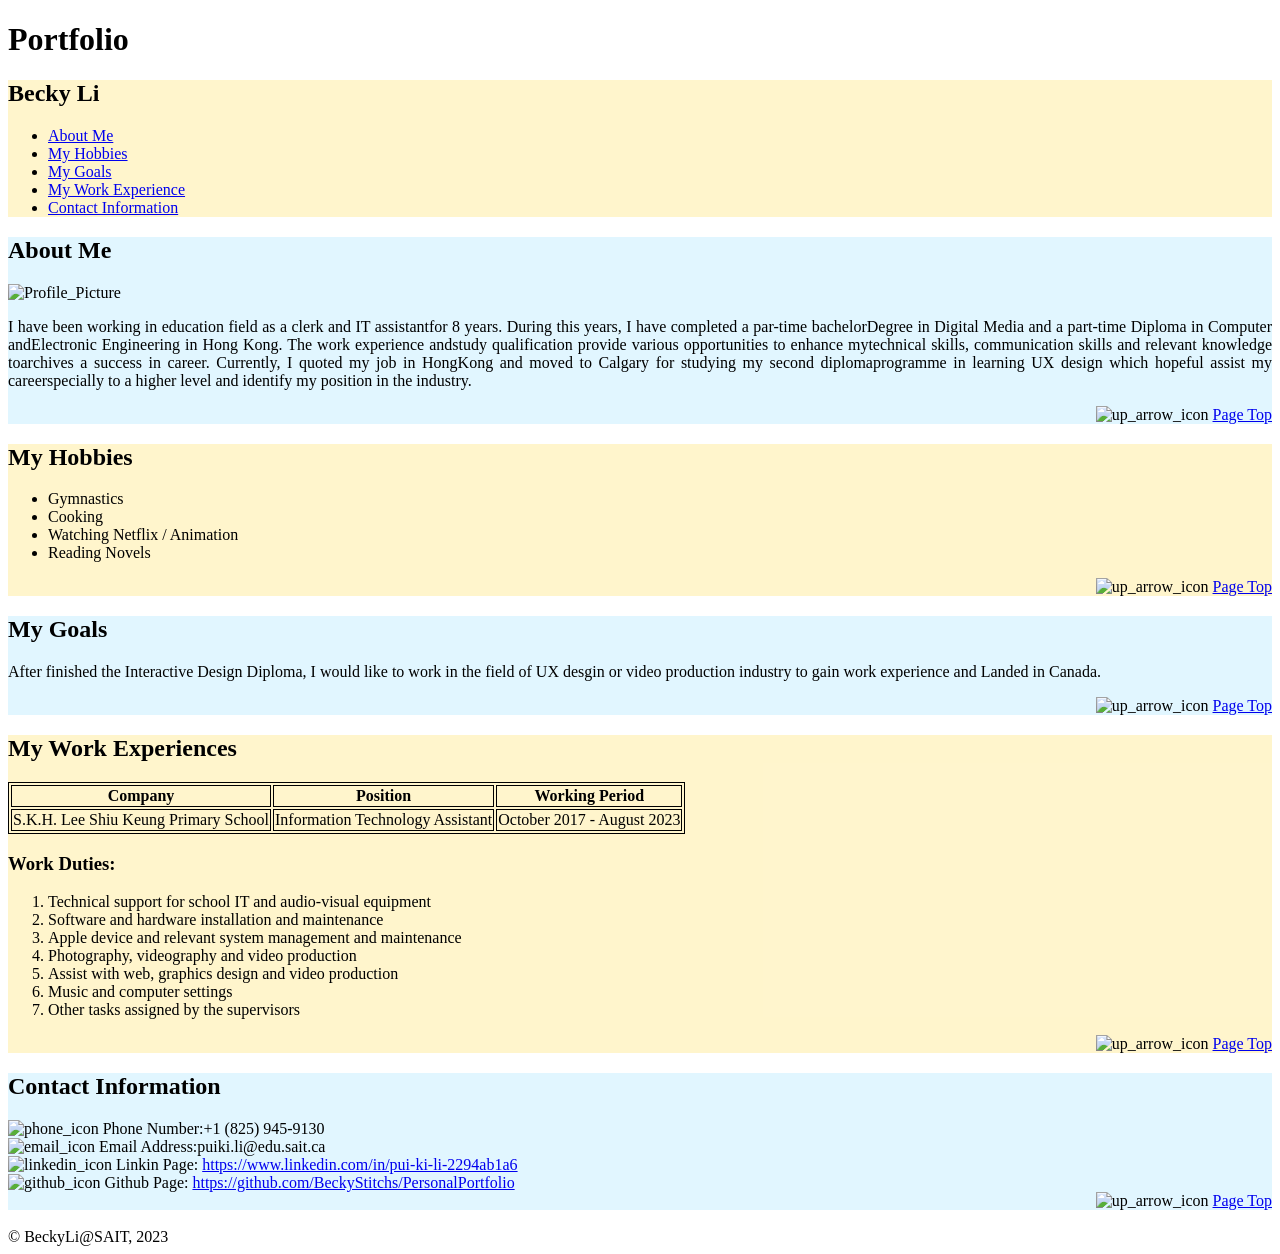
==== index.html @ d0b4a7b8 "Do: " Lab2: Using HTML with Version Control"" ====
<!DOCTYPE html>
<html lang="en">
<head>
    <meta charset="UTF-8">
    <meta name="viewport" content="width=device-width, initial-scale=1.0">
    <title>Becky.L Portfolio</title>
</head>

<style>
    table, th, td {
      border:1px solid black;
    }
    </style>

<style>
    aside, article{
      float:left;
      border:0px solid #ffffff;
      height:200px;
      padding:10px;
    }
  </style>

<body>
    <header id="page_top">
        <h1>Portfolio</h1>
        <section style="background-color:rgba(255, 220, 79, 0.287);">
        <h2>Becky Li</h2>
            <nav>
                <ul>
                    <li><a href="#aboutme">About Me</a></li>
                    <li><a href="#myhobbies">My Hobbies</a></li>
                    <li><a href="#mygoals">My Goals</a></li>
                    <li><a href="#myworkexperiences">My Work Experience</a></li>
                    <li><a href="#contactinformation">Contact Information</a></li>
                </ul>
            </nav>
        </section>
    </header>
    <main>
        <section style="background-color:rgba(79, 202, 255, 0.169);">
            <a id="aboutme"></a>
            <h2>About Me</h2>
                <div align="left">
                    <img src="Images/profile_picture.png" width="100" 
                    height="100" alt="Profile_Picture"/>
                </div>
            <aritcle>
                <p style="text-align:justify;">I have been working in education field as a clerk and IT assistantfor 8 years. During this years, I have completed a par-time bachelorDegree in Digital Media and a part-time Diploma in Computer andElectronic Engineering in Hong Kong. The work experience andstudy qualification provide various opportunities to enhance mytechnical skills, communication skills and relevant knowledge toarchives a success in career. Currently, I quoted my job in HongKong and moved to Calgary for studying my second diplomaprogramme in learning UX design which hopeful assist my careerspecially to a higher level and identify my position in the industry.</p>
            </aritcle>
            <div align="right">
                <img src="Images/uparrow_icon.jpeg" width="15" 
                height="25" alt="up_arrow_icon"/> <a href="#page_top">Page Top</a></li>
            </div>
        </section>

        <section style="background-color:rgba(255, 220, 79, 0.287);">
            <a id="myhobbies"></a>
            <h2>My Hobbies</h2>
                <ul>
                    <li>Gymnastics</li>
                    <li>Cooking</li>
                    <li>Watching Netflix / Animation</li>
                    <li>Reading Novels</li>
                </ul>
            <div align="right">
                <img src="Images/uparrow_icon.jpeg" width="15" 
                height="25" alt="up_arrow_icon"/> <a href="#page_top">Page Top</a></li>
            </div>
        </section>

        <section style="background-color:rgba(79, 202, 255, 0.169);">
            <a id="mygoals"></a>
            <h2>My Goals</h2>
            <p style="text-align:justify;">After finished the Interactive Design Diploma, I would like to work in the field of UX desgin or video production industry to gain work experience and Landed in Canada.</p>
            <div align="right">
                <img src="Images/uparrow_icon.jpeg" width="15" 
                height="25" alt="up_arrow_icon"/> <a href="#page_top">Page Top</a></li>
            </div>
        </section>

        <section style="background-color:rgba(255, 220, 79, 0.287);">
            <a id="myworkexperiences"></a>
            <h2>My Work Experiences</h2>
            <p style="text-align:justify;">
                    <table>
                    <tr>
                        <th>Company</th>
                        <th>Position</th>
                        <th>Working Period</th>
                    </tr>
                    <tr>
                        <td>S.K.H. Lee Shiu Keung Primary School</td>
                        <td>Information Technology Assistant</td>
                        <td>October 2017 - August 2023</td>
                    </tr>
                    </table>
                    <h3>Work Duties:</h3>
                    <ol>
                        <li>Technical support for school IT and audio-visual equipment</li>
                        <li>Software and hardware installation and maintenance</li>
                        <li>Apple device and relevant system management and maintenance</li>
                        <li>Photography, videography and video production</li>
                        <li>Assist with web, graphics design and video production</li>
                        <li>Music and computer settings</li>
                        <li>Other tasks assigned by the supervisors</li>
                    </ol>
            </p>
            <div align="right">
                <img src="Images/uparrow_icon.jpeg" width="15" 
                height="25" alt="up_arrow_icon"/> <a href="#page_top">Page Top</a></li>
            </div>
        </section>

        <section style="background-color:rgba(79, 202, 255, 0.169);">
            <a id="contactinformation"></a>
            <h2>Contact Information</h2>
            <img src="Images/phone_icon.jpeg" width="20" 
                    height="20" alt="phone_icon"/> Phone Number:+1 (825) 945-9130
            <br><img src="Images/email_icon.jpeg" width="20" 
                    height="20" alt="email_icon"/> Email Address:puiki.li@edu.sait.ca
            <br>
            <img src="Images/linkedin_icon.jpeg" width="20" 
                    height="20" alt="linkedin_icon"/> Linkin Page: <a href="https://www.linkedin.com/in/pui-ki-li-2294ab1a6"target="_blank">https://www.linkedin.com/in/pui-ki-li-2294ab1a6</a>
            <br>
                <img src="Images/github_icon.jpeg" width="20" 
                        height="20" alt="github_icon"/> Github Page: <a href="https://github.com/BeckyStitchs/PersonalPortfolio"target="_blank">https://github.com/BeckyStitchs/PersonalPortfolio</a>
            <div align="right">
                <img src="Images/uparrow_icon.jpeg" width="15" 
                height="25" alt="up_arrow_icon"/> <a href="#page_top">Page Top</a></li>
            </div>
        </section>    
    </main>
    <footer>
        <br>&copy; BeckyLi@SAIT, 2023</footer</br>
        </footer>
</body>
</html>
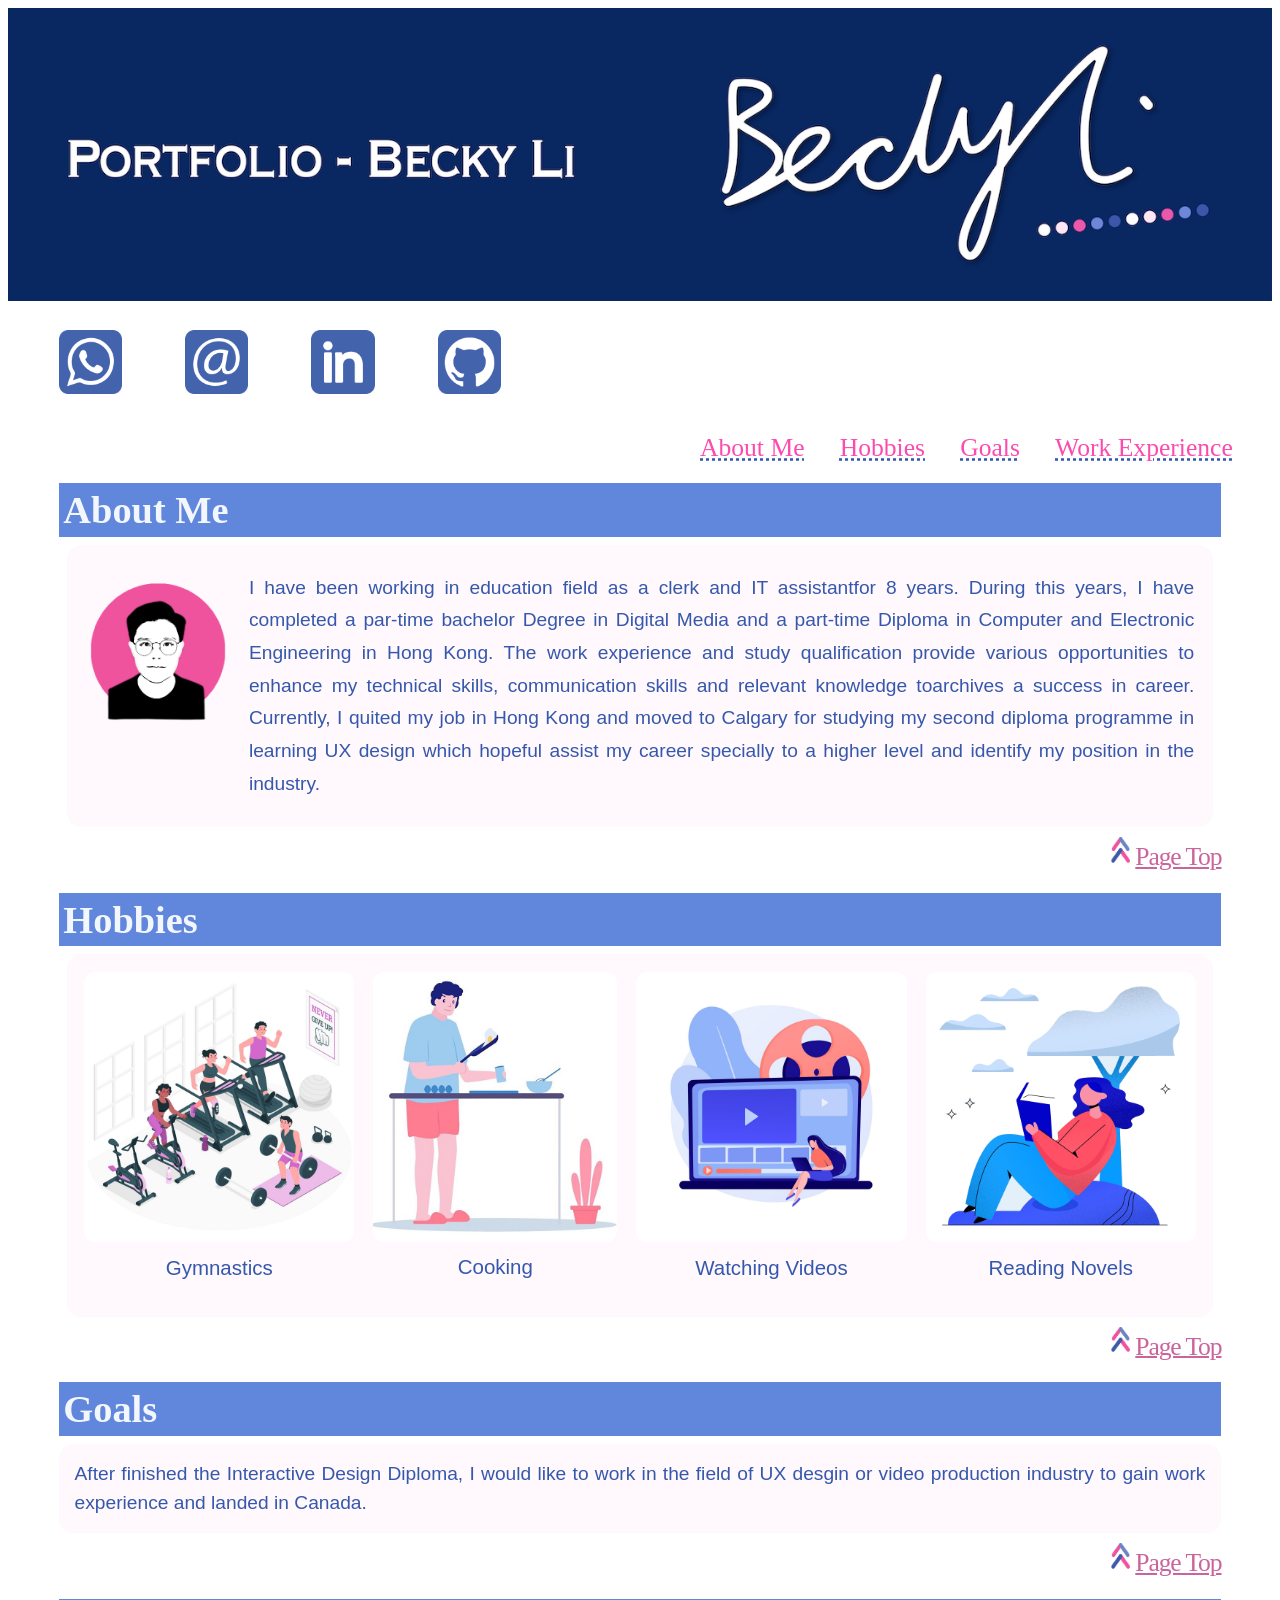
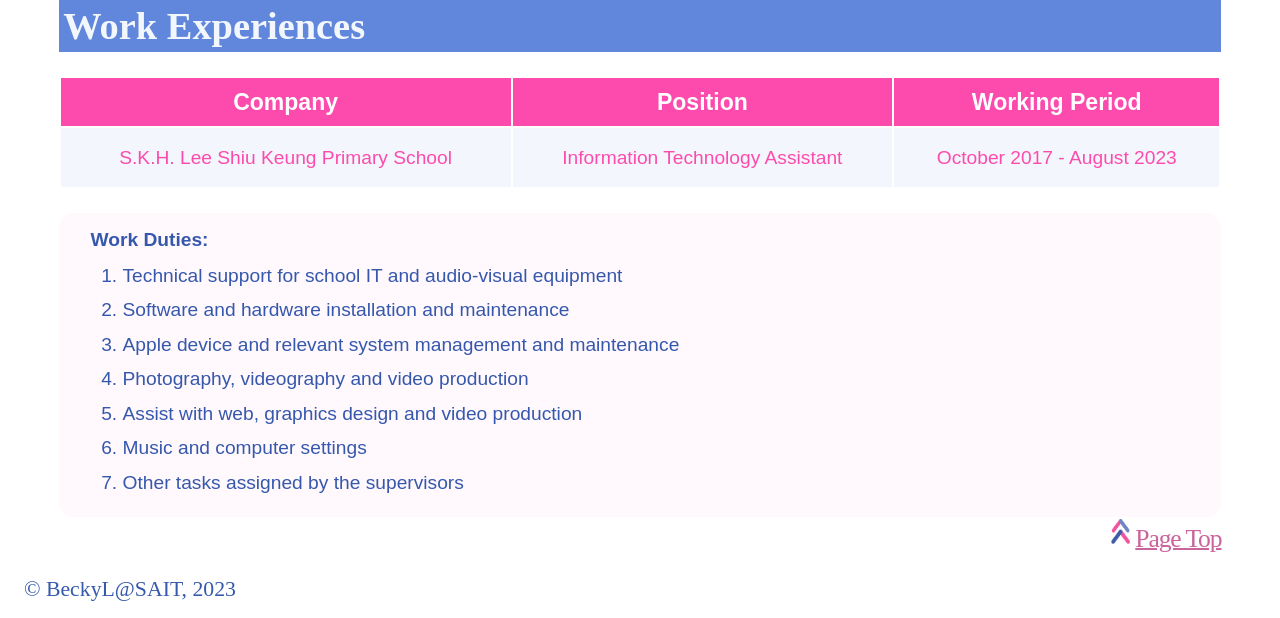
==== commit abb6c6a1: "css built" ====
--- a/index.html
+++ b/index.html
@@ -3,87 +3,92 @@
 <head>
     <meta charset="UTF-8">
     <meta name="viewport" content="width=device-width, initial-scale=1.0">
-    <title>Becky.L Portfolio</title>
+    <link rel="stylesheet" href="styles.css">
+    <title style="font-family: Courier New;">Becky.L Portfolio</title>
 </head>
-
-<style>
-    table, th, td {
-      border:1px solid black;
-    }
-    </style>
-
-<style>
-    aside, article{
-      float:left;
-      border:0px solid #ffffff;
-      height:200px;
-      padding:10px;
-    }
-  </style>
-
-<body>
-    <header id="page_top">
-        <h1>Portfolio</h1>
-        <section style="background-color:rgba(255, 220, 79, 0.287);">
-        <h2>Becky Li</h2>
+<body id="page_top">
+    <picture>    
+        <img src="Images/beckybanner_full.png" alt="portfolio_banner">
+    </picture>
+    <header>
+        <div id="contact">
+            <ul>   
+                <li><a href="https://wa.me/18259459130" target="_blank">
+                    <img src="Images/whatsapp_icon.png" alt="whatsapp"></a></li>
+                <li><a href="mailto:puiki.li@edu.sait.ca" target="_blank">
+                    <img src="Images/email_icon.png" alt="email"></a></li>
+                <li><a href="https://www.linkedin.com/in/pui-ki-li-2294ab1a6" target="_blank">
+                    <img src="Images/linkedin_icon.png" alt="linkedin"></a></li>
+                <li><a href="https://github.com/BeckyStitchs/PersonalPortfolio" target="_blank">
+                    <img src="Images/github_icon.png" alt="github"></a></li>
+            </ul>
+        </div>
+        <div id="navigator">
             <nav>
                 <ul>
                     <li><a href="#aboutme">About Me</a></li>
-                    <li><a href="#myhobbies">My Hobbies</a></li>
-                    <li><a href="#mygoals">My Goals</a></li>
-                    <li><a href="#myworkexperiences">My Work Experience</a></li>
-                    <li><a href="#contactinformation">Contact Information</a></li>
+                    <li><a href="#hobbies">Hobbies</a></li>
+                    <li><a href="#goals">Goals</a></li>
+                    <li><a href="#workexperiences">Work Experience</a></li>
                 </ul>
             </nav>
-        </section>
+        </div>
     </header>
     <main>
-        <section style="background-color:rgba(79, 202, 255, 0.169);">
+        <section>
             <a id="aboutme"></a>
-            <h2>About Me</h2>
-                <div align="left">
-                    <img src="Images/profile_picture.png" width="100" 
-                    height="100" alt="Profile_Picture"/>
-                </div>
-            <aritcle>
-                <p style="text-align:justify;">I have been working in education field as a clerk and IT assistantfor 8 years. During this years, I have completed a par-time bachelorDegree in Digital Media and a part-time Diploma in Computer andElectronic Engineering in Hong Kong. The work experience andstudy qualification provide various opportunities to enhance mytechnical skills, communication skills and relevant knowledge toarchives a success in career. Currently, I quoted my job in HongKong and moved to Calgary for studying my second diplomaprogramme in learning UX design which hopeful assist my careerspecially to a higher level and identify my position in the industry.</p>
-            </aritcle>
-            <div align="right">
-                <img src="Images/uparrow_icon.jpeg" width="15" 
-                height="25" alt="up_arrow_icon"/> <a href="#page_top">Page Top</a></li>
+            <h2 class="aboutsubtitle">About Me</h2>
+            <div class="aboutcontent">
+                <img src="Images/becky_photo.png" width="100" height="100" alt="profile_picture">
+                <p>I have been working in education field as a clerk and IT assistantfor 8 years. During this years, I have completed a par-time bachelor Degree in Digital Media and a part-time Diploma in Computer and Electronic Engineering in Hong Kong. The work experience and study qualification provide various opportunities to enhance my technical skills, communication skills and relevant knowledge toarchives a success in career. Currently, I quited my job in Hong Kong and moved to Calgary for studying my second diploma programme in learning UX design which hopeful assist my career specially to a higher level and identify my position in the industry.</p>
+            </div>
+            <div class="pageup">
+                <img src="Images/pageup_icon.png" width="30" height="30" alt="uprrow_icon"> 
+                <a href="#page_top">Page Top</a>
             </div>
         </section>
-
-        <section style="background-color:rgba(255, 220, 79, 0.287);">
-            <a id="myhobbies"></a>
-            <h2>My Hobbies</h2>
-                <ul>
-                    <li>Gymnastics</li>
-                    <li>Cooking</li>
-                    <li>Watching Netflix / Animation</li>
-                    <li>Reading Novels</li>
-                </ul>
-            <div align="right">
-                <img src="Images/uparrow_icon.jpeg" width="15" 
-                height="25" alt="up_arrow_icon"/> <a href="#page_top">Page Top</a></li>
+        <section>
+            <a id="hobbies"></a>
+            <h2 class="othersubtitle">Hobbies</h2>
+            <div class="content1">    
+                <figure>
+                    <img src="Images/gym.jpeg" width="100" height="100" alt="gym"> 
+                    <figcaption>Gymnastics</figcaption>
+                </figure>
+                <figure>
+                    <img src="Images/cooking.jpeg" width="100" height="100" alt="cooking"> 
+                    <figcaption>Cooking</figcaption>
+                </figure>
+                <figure>
+                    <img src="Images/watching.jpeg" width="100" height="100" alt="watching videos"> 
+                    <figcaption>Watching Videos</figcaption>
+                </figure>
+                <figure>
+                    <img src="Images/reading.jpeg" width="100" height="100" alt="reading"> 
+                    <figcaption>Reading Novels</figcaption>
+                </figure>
+            </div>
+                <div class="pageup">
+                    <img src="Images/pageup_icon.png" width="30" height="30" alt="uparrow_icon">  
+                    <a href="#page_top">Page Top</a>
+                    </div>
+        </section>
+        <section>
+            <a id="goals"></a>
+            <h2 class="othersubtitle">Goals</h2>
+            <div class="content2"> 
+                <p>After finished the Interactive Design Diploma, I would like to work in the field of UX desgin or video production industry to gain work experience and landed in Canada.</p>
+            </div> 
+            <div class="pageup">
+                <img src="Images/pageup_icon.png" width="30" height="30" alt="uparrow_icon"> 
+                <a href="#page_top">Page Top</a>
             </div>
         </section>
-
-        <section style="background-color:rgba(79, 202, 255, 0.169);">
-            <a id="mygoals"></a>
-            <h2>My Goals</h2>
-            <p style="text-align:justify;">After finished the Interactive Design Diploma, I would like to work in the field of UX desgin or video production industry to gain work experience and Landed in Canada.</p>
-            <div align="right">
-                <img src="Images/uparrow_icon.jpeg" width="15" 
-                height="25" alt="up_arrow_icon"/> <a href="#page_top">Page Top</a></li>
-            </div>
-        </section>
-
-        <section style="background-color:rgba(255, 220, 79, 0.287);">
-            <a id="myworkexperiences"></a>
-            <h2>My Work Experiences</h2>
-            <p style="text-align:justify;">
-                    <table>
+        <section>
+            <a id="workexperiences"></a>
+            <h2 class="othersubtitle">Work Experiences</h2>
+            <div class="content3">
+                <table>
                     <tr>
                         <th>Company</th>
                         <th>Position</th>
@@ -93,7 +98,7 @@
                         <td>S.K.H. Lee Shiu Keung Primary School</td>
                         <td>Information Technology Assistant</td>
                         <td>October 2017 - August 2023</td>
-                    </tr>
+                    </tr>  
                     </table>
                     <h3>Work Duties:</h3>
                     <ol>
@@ -105,34 +110,15 @@
                         <li>Music and computer settings</li>
                         <li>Other tasks assigned by the supervisors</li>
                     </ol>
-            </p>
-            <div align="right">
-                <img src="Images/uparrow_icon.jpeg" width="15" 
-                height="25" alt="up_arrow_icon"/> <a href="#page_top">Page Top</a></li>
             </div>
-        </section>
-
-        <section style="background-color:rgba(79, 202, 255, 0.169);">
-            <a id="contactinformation"></a>
-            <h2>Contact Information</h2>
-            <img src="Images/phone_icon.jpeg" width="20" 
-                    height="20" alt="phone_icon"/> Phone Number:+1 (825) 945-9130
-            <br><img src="Images/email_icon.jpeg" width="20" 
-                    height="20" alt="email_icon"/> Email Address:puiki.li@edu.sait.ca
-            <br>
-            <img src="Images/linkedin_icon.jpeg" width="20" 
-                    height="20" alt="linkedin_icon"/> Linkin Page: <a href="https://www.linkedin.com/in/pui-ki-li-2294ab1a6"target="_blank">https://www.linkedin.com/in/pui-ki-li-2294ab1a6</a>
-            <br>
-                <img src="Images/github_icon.jpeg" width="20" 
-                        height="20" alt="github_icon"/> Github Page: <a href="https://github.com/BeckyStitchs/PersonalPortfolio"target="_blank">https://github.com/BeckyStitchs/PersonalPortfolio</a>
-            <div align="right">
-                <img src="Images/uparrow_icon.jpeg" width="15" 
-                height="25" alt="up_arrow_icon"/> <a href="#page_top">Page Top</a></li>
+            <div class="pageup">
+                <img src="Images/pageup_icon.png" width="30" height="30" alt="uparrow_icon"> 
+                <a href="#page_top">Page Top</a>
             </div>
         </section>    
     </main>
     <footer>
-        <br>&copy; BeckyLi@SAIT, 2023</footer</br>
-        </footer>
+            &copy; BeckyL@SAIT, 2023
+    </footer>
 </body>
 </html>
--- a/styles.css
+++ b/styles.css
@@ -0,0 +1,272 @@
+/*This portfolio applies colour plattes are as follows:*/
+/*
+white: rgba(255, 255, 255, 0.921);
+light pink: rgba(255, 215, 237, 0.168);
+margenta: rgb(253, 75, 173);
+light blue: rgba(130, 159, 228, 0.099);
+blue: rgba(26, 80, 206, 0.687);
+dark blue: rgba(20, 62, 160, 0.857);
+*/
+
+body {
+    overflow: scroll;
+}
+
+body img {
+    width: 100%;
+    height: auto;
+}
+
+nav ul {
+    position: relative;
+    top: 0px;
+    right: 0px;
+    display: flex;
+    justify-content: right;
+    list-style: none;
+}
+
+nav ul li {
+    text-align: right;
+    font-family: Copperplate, fantasy;
+    font-size: 2vw;
+}
+
+nav ul li a {
+    color: rgb(253, 75, 173);
+    margin-right: 0.2rem;
+    padding: 1rem;
+    text-decoration: underline dotted rgba(20, 62, 160, 0.857);
+}
+
+main {
+    margin: 0% 2% 0%;
+    padding: 0% 2% 0%;
+    justify-content: center;
+}
+
+#contact ul {
+    position: relative;
+    padding: 1% 2% 1%;
+    margin: 1% 2% 1%;
+    height: 20%;
+    width: 40%;
+    display: flex;
+    justify-content: space-between;
+    list-style:none;
+}
+
+#contact img {
+    width: 50%;
+}
+
+#navigator {
+    position: relative;
+    font-size: 1vw;
+}
+
+#navigator ul{
+    position: relative;
+    top: 2%;
+    padding: 10px;
+    margin: 10px;
+    display: flex;
+    justify-content: right;
+    list-style: none;
+}
+
+.aboutsubtitle {
+    margin-top: 5%;
+    margin: 0%;
+    padding: 0.3rem;
+    background-color: rgba(26, 80, 206, 0.687);
+    color: rgba(255, 255, 255, 0.921);
+    font-family: Copperplate, fantasy;
+    font-size: 3vw;
+  }
+
+.aboutcontent {
+    border-radius: 15px;
+    background-color: rgba(255, 215, 237, 0.168);
+    display: flex;
+    justify-content: space-between;
+    margin: 0.5rem;
+    padding: 0.5rem;
+    padding-right: 1.2rem;
+    width: auto;
+    font-family: Arial, sans-serif;
+    font-size: 1.5vw;
+    text-align: justify;
+    line-height: 1.3;
+}
+  
+.aboutcontent img {
+    height: 13vw;
+    width: 13vw;
+    display: flex;
+    justify-content: space-between;
+    padding-right: 0.5rem;
+    padding-left: 0rem;
+    margin-top: 1rem;
+  }
+
+.aboutcontent p {
+    height:auto;
+    display: flex;
+    justify-content: space-between;
+    color: rgba(20, 62, 160, 0.857);
+    line-height: 1.7;
+  }
+
+.othersubtitle {
+    margin-top:1.3rem;
+    margin-bottom: 0rem;
+    padding: 0.3rem;
+    background-color: rgba(26, 80, 206, 0.687);
+    color: rgba(255, 255, 255, 0.921);
+    font-family: Copperplate, fantasy;
+    font-size: 3vw;
+  }
+
+.content1 {
+    border-radius: 15px;
+    background-color: rgba(255, 215, 237, 0.168);
+    display: flex;
+    justify-content: space-between;
+    margin: 0.5rem;
+    padding: 0.5rem;
+    padding-bottom: 0.5rem;
+    font-family: Arial, sans-serif;
+    font-size: 2vw;
+    text-align: justify;
+    line-height: 1.5;
+}
+
+.content1 figure {
+    height: auto;
+    width:  auto;
+    display: block;
+    padding: 0.3rem;
+    padding-bottom: 1.3rem;
+    margin: 0.3rem;
+    justify-content: space-evenly;
+}
+
+.content1 figure img {
+    border-radius: 10px;
+}
+
+.content1 figcaption {
+    text-align: center;
+    font-family: Arial, sans-serif;
+    font-size: 1.6vw;
+    color: rgba(20, 62, 160, 0.857)
+}
+
+.content2 p {
+    border-radius: 15px;
+    background-color: rgba(255, 215, 237, 0.168);
+    margin: 0.5rem auto;
+    padding: 1rem;
+    width: auto;
+    font-family: Arial, sans-serif;
+    color: rgba(20, 62, 160, 0.857);
+    text-align: justify;
+    line-height: 1.5;
+    font-size: 1.5vw;
+}
+
+.content3 table {
+    top: 0px;
+    right: 0px;
+    margin: 2% 0% 2%;
+    padding: 0rem;
+    padding-bottom: 0rem;
+    justify-content: center;
+    width: 100%;
+}
+
+.content3 th {
+    padding: 1rem;
+    background-color: rgb(253, 75, 173);
+    color: rgb(255, 255, 255);
+    line-height: 0.7;
+    font-size: 1.8vw;
+    font-family: Arial, sans-serif;
+    text-align: center;
+    
+}
+
+.content3 tr {
+    padding: 2rem;
+    background-color: rgba(130, 159, 228, 0.099);
+    color: rgb(253, 75, 173);
+    line-height: 3;
+    font-size:1.5vw;
+    justify-content: center;
+    font-family: Arial, sans-serif;
+    text-align: center;
+}
+
+.content3 h3 {
+    margin: 0rem;
+    margin-left: 0rem;
+    padding: 1rem;
+    padding-left: 2rem;
+    padding-bottom: 0.5rem;
+    border-top-left-radius: 15px;
+    border-top-right-radius: 15px;
+    background-color: rgba(255, 215, 237, 0.168);
+    color: rgba(20, 62, 160, 0.857);
+    font-size:1.5vw;
+    justify-content: center;
+    font-family: Arial, sans-serif;
+    text-align: left;
+}
+
+.content3 ol {
+    margin: 0rem;
+    margin-left: 0%;
+    padding-left: 4rem;
+    padding-bottom: 1rem;
+    border-bottom-left-radius: 15px;
+    border-bottom-right-radius: 15px;
+    background-color: rgba(255, 215, 237, 0.168);
+    color: rgba(20, 62, 160, 0.857);
+    font-size:2vw;
+    font-family: Arial, sans-serif;
+    line-height: 1.8;
+    font-size: 1.5vw;
+}
+
+.pageup {
+    text-align: right;
+    margin-bottom: 0.5rem;
+    font-size: 1vw; 
+ }
+
+.pageup img{
+     padding: 2px;
+     height: 2vw;
+     width: 1.5vw;
+ }
+ 
+.pageup a{
+     font-family: Copperplate, fantasy;
+     color: rgba(186, 55, 127, 0.772);
+     font-weight:lighter;
+     letter-spacing: -0.07rem;
+     font-size: 2vw;
+ }
+
+footer {
+    float: left;
+    width: 20%;
+    padding: 8px;
+    margin: 0.5rem;
+    color: rgba(20, 62, 160, 0.857);
+    font-size:1.7vw;
+    justify-content: center;
+    font-family: Copperplate, fantasy;
+    text-align: left;
+  }
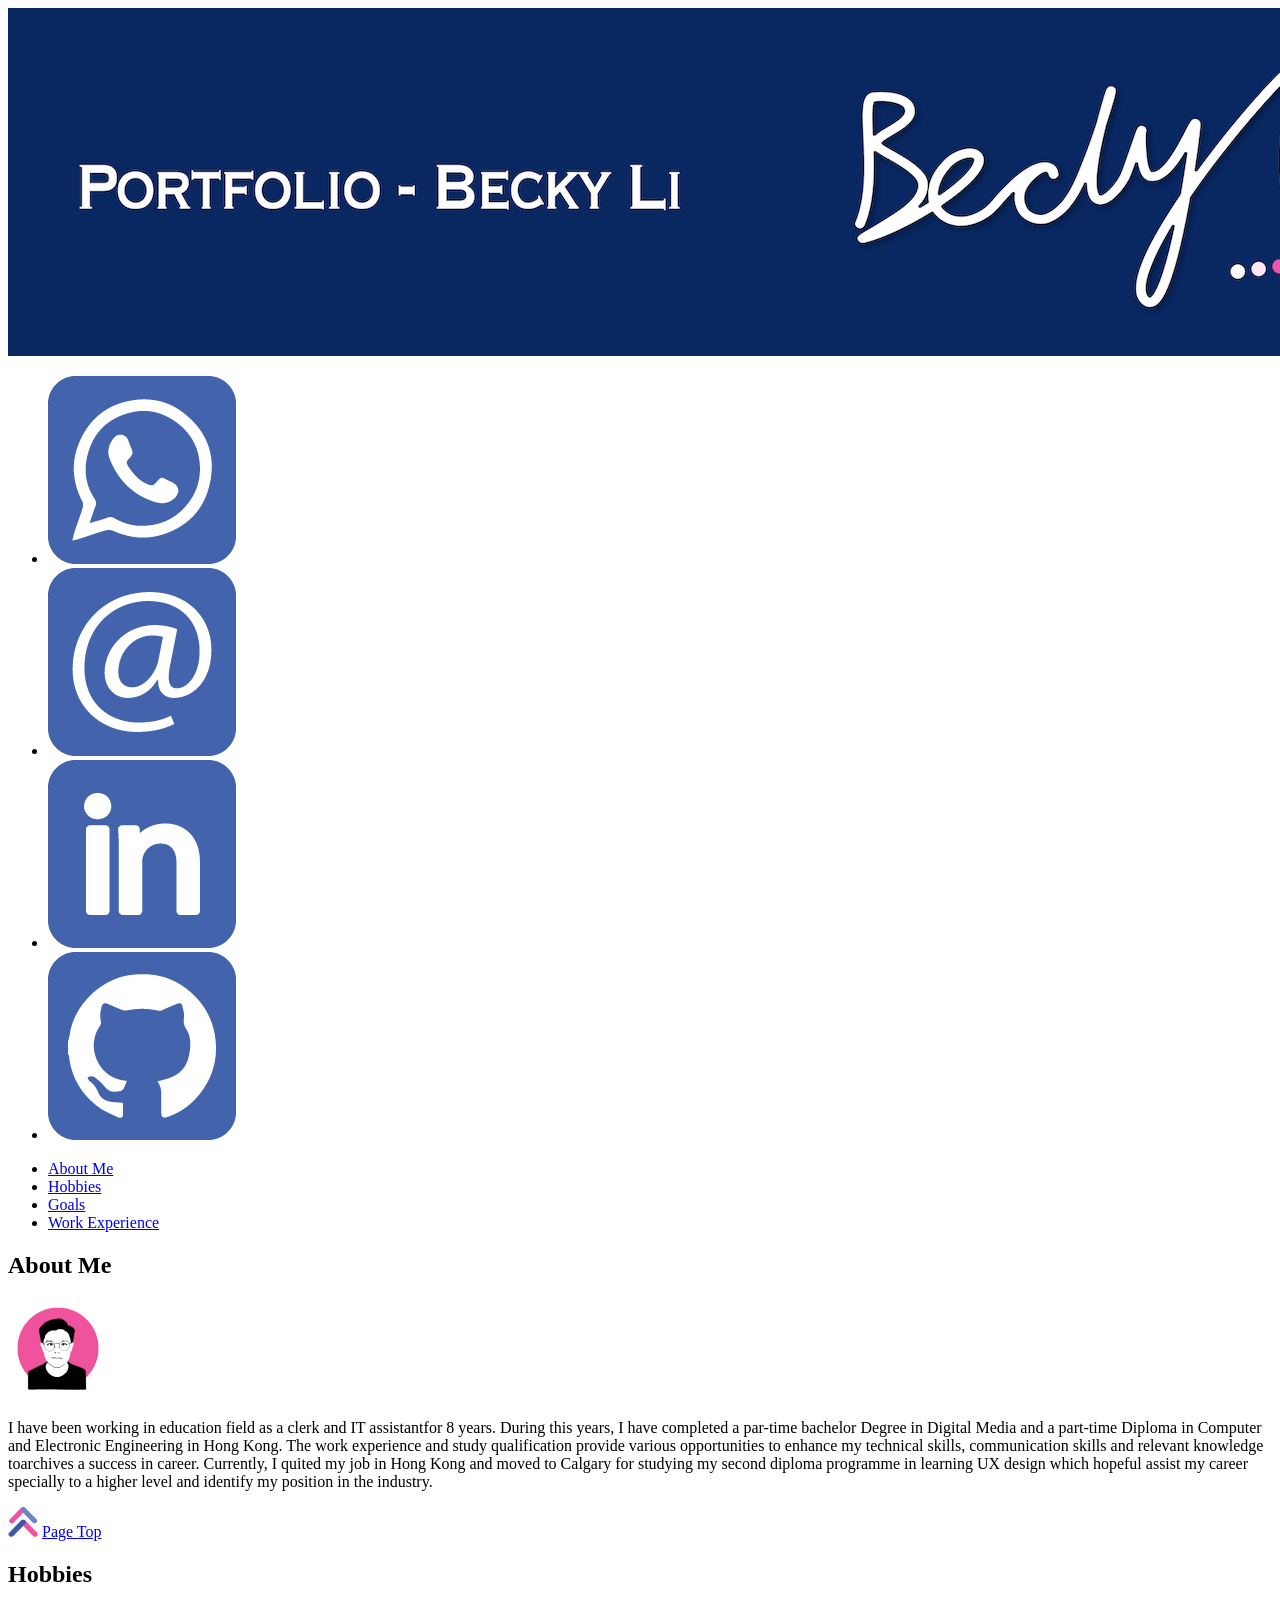
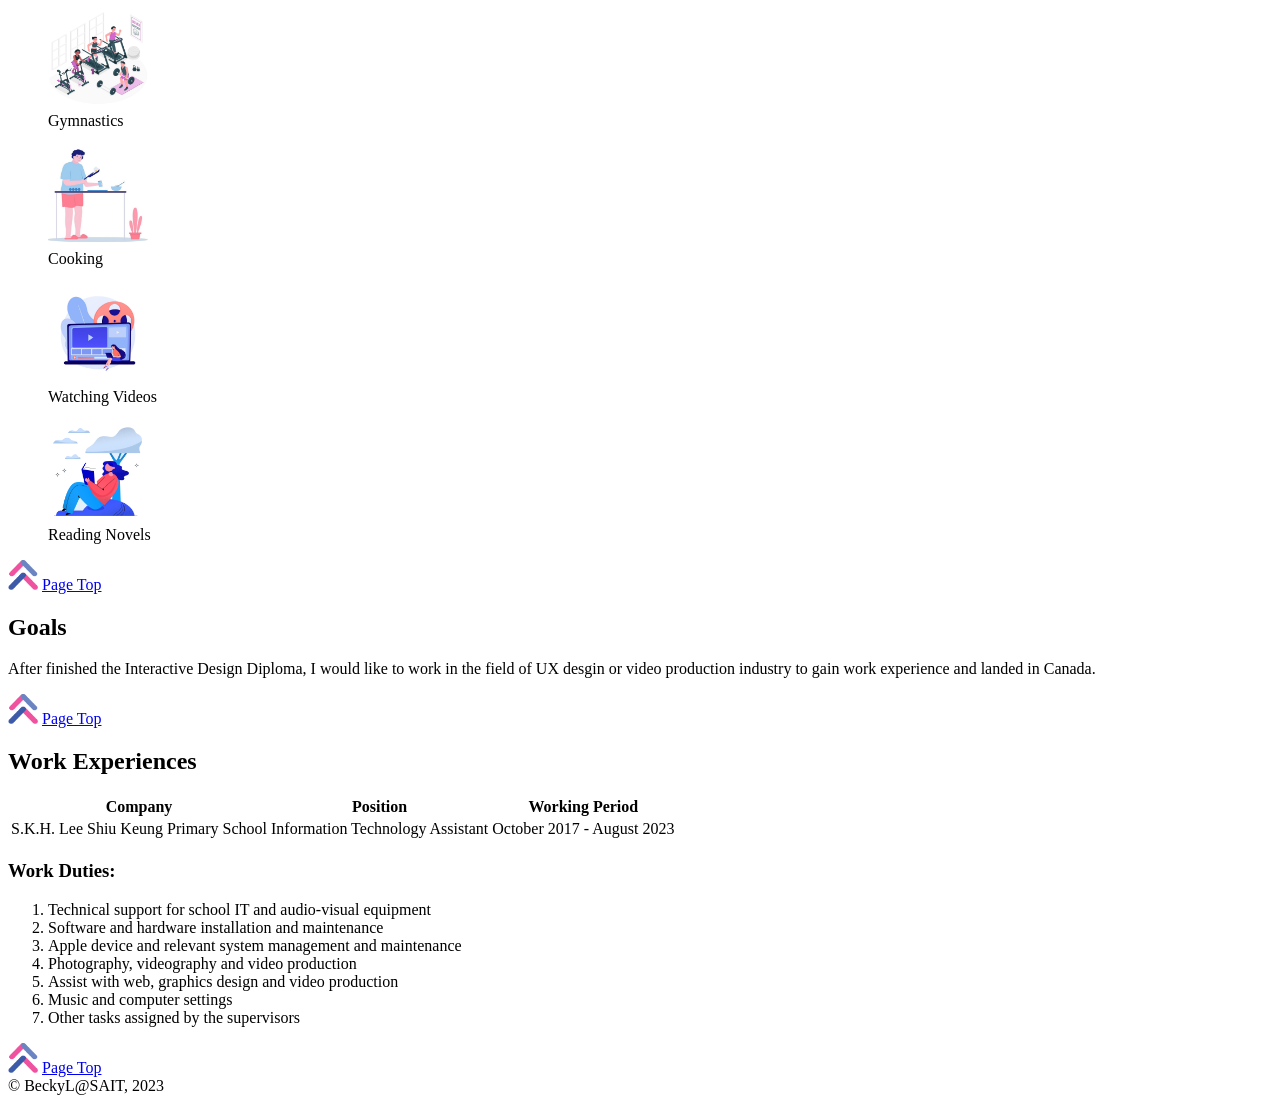
==== commit 97620959: "Resubmit: modify files" ====
--- a/index.html
+++ b/index.html
@@ -4,6 +4,7 @@
     <meta charset="UTF-8">
     <meta name="viewport" content="width=device-width, initial-scale=1.0">
     <link rel="stylesheet" href="styles.css">
+    <link rel="stylesheet" href="https://fonts.googleapis.com/css?family=Sofia">
     <title style="font-family: Courier New;">Becky.L Portfolio</title>
 </head>
 <body id="page_top">
@@ -19,11 +20,11 @@
                     <img src="Images/email_icon.png" alt="email"></a></li>
                 <li><a href="https://www.linkedin.com/in/pui-ki-li-2294ab1a6" target="_blank">
                     <img src="Images/linkedin_icon.png" alt="linkedin"></a></li>
-                <li><a href="https://github.com/BeckyStitchs/PersonalPortfolio" target="_blank">
+                <li><a href="https://github.com/BeckyStitchs" target="_blank">
                     <img src="Images/github_icon.png" alt="github"></a></li>
             </ul>
         </div>
-        <div id="navigator">
+        <div>
             <nav>
                 <ul>
                     <li><a href="#aboutme">About Me</a></li>
@@ -35,9 +36,8 @@
         </div>
     </header>
     <main>
-        <section>
-            <a id="aboutme"></a>
-            <h2 class="aboutsubtitle">About Me</h2>
+        <section id="aboutme">
+            <h1>About Me</h1>
             <div class="aboutcontent">
                 <img src="Images/becky_photo.png" width="100" height="100" alt="profile_picture">
                 <p>I have been working in education field as a clerk and IT assistantfor 8 years. During this years, I have completed a par-time bachelor Degree in Digital Media and a part-time Diploma in Computer and Electronic Engineering in Hong Kong. The work experience and study qualification provide various opportunities to enhance my technical skills, communication skills and relevant knowledge toarchives a success in career. Currently, I quited my job in Hong Kong and moved to Calgary for studying my second diploma programme in learning UX design which hopeful assist my career specially to a higher level and identify my position in the industry.</p>
@@ -47,10 +47,9 @@
                 <a href="#page_top">Page Top</a>
             </div>
         </section>
-        <section>
-            <a id="hobbies"></a>
-            <h2 class="othersubtitle">Hobbies</h2>
-            <div class="content1">    
+        <section id="hobbies">
+            <h1>Hobbies</h1>
+            <div class="hobbiescontent">    
                 <figure>
                     <img src="Images/gym.jpeg" width="100" height="100" alt="gym"> 
                     <figcaption>Gymnastics</figcaption>
@@ -73,10 +72,9 @@
                     <a href="#page_top">Page Top</a>
                     </div>
         </section>
-        <section>
-            <a id="goals"></a>
-            <h2 class="othersubtitle">Goals</h2>
-            <div class="content2"> 
+        <section id="goals">
+            <h1>Goals</h1>
+            <div class="goalscontent"> 
                 <p>After finished the Interactive Design Diploma, I would like to work in the field of UX desgin or video production industry to gain work experience and landed in Canada.</p>
             </div> 
             <div class="pageup">
@@ -84,10 +82,9 @@
                 <a href="#page_top">Page Top</a>
             </div>
         </section>
-        <section>
-            <a id="workexperiences"></a>
-            <h2 class="othersubtitle">Work Experiences</h2>
-            <div class="content3">
+        <section id="workexperiences">
+            <h1>Work Experiences</h1>
+            <div class="workcontent">
                 <table>
                     <tr>
                         <th>Company</th>
@@ -115,7 +112,7 @@
                 <img src="Images/pageup_icon.png" width="30" height="30" alt="uparrow_icon"> 
                 <a href="#page_top">Page Top</a>
             </div>
-        </section>    
+        </section> 
     </main>
     <footer>
             &copy; BeckyL@SAIT, 2023
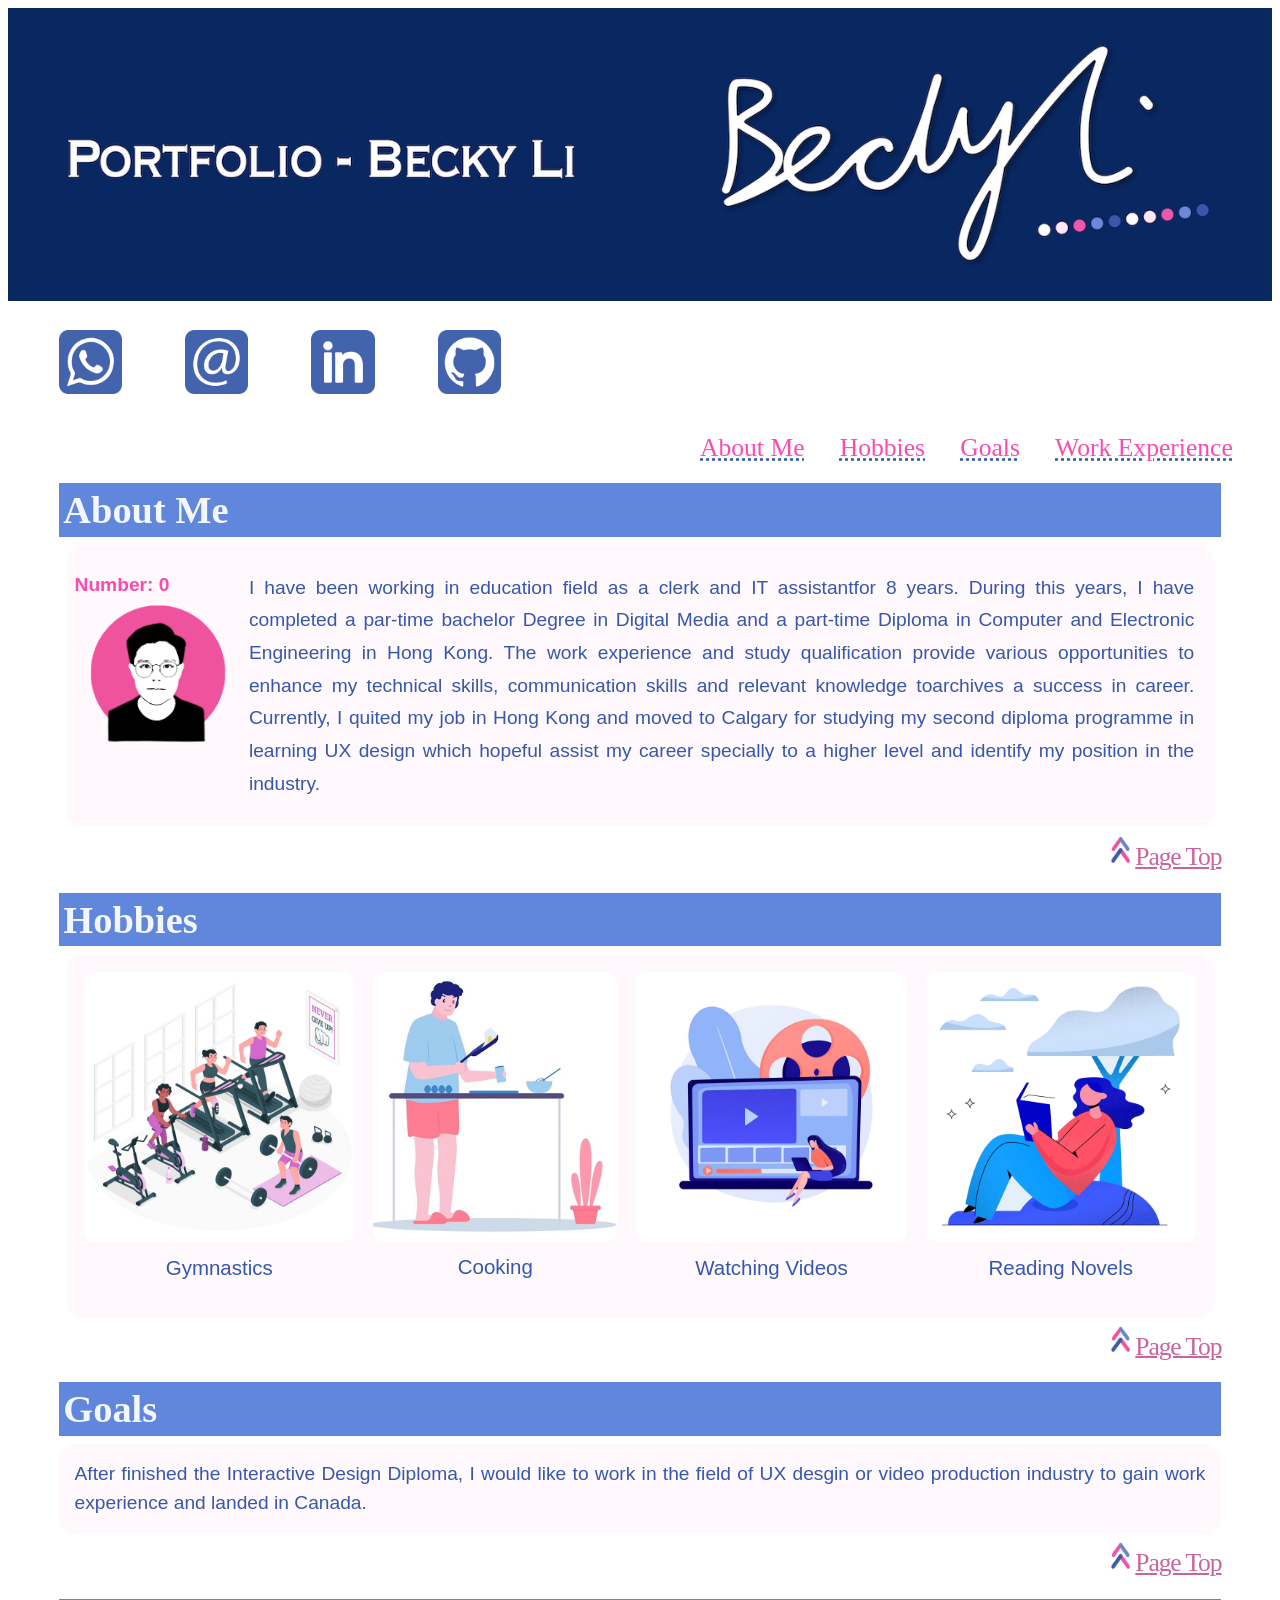
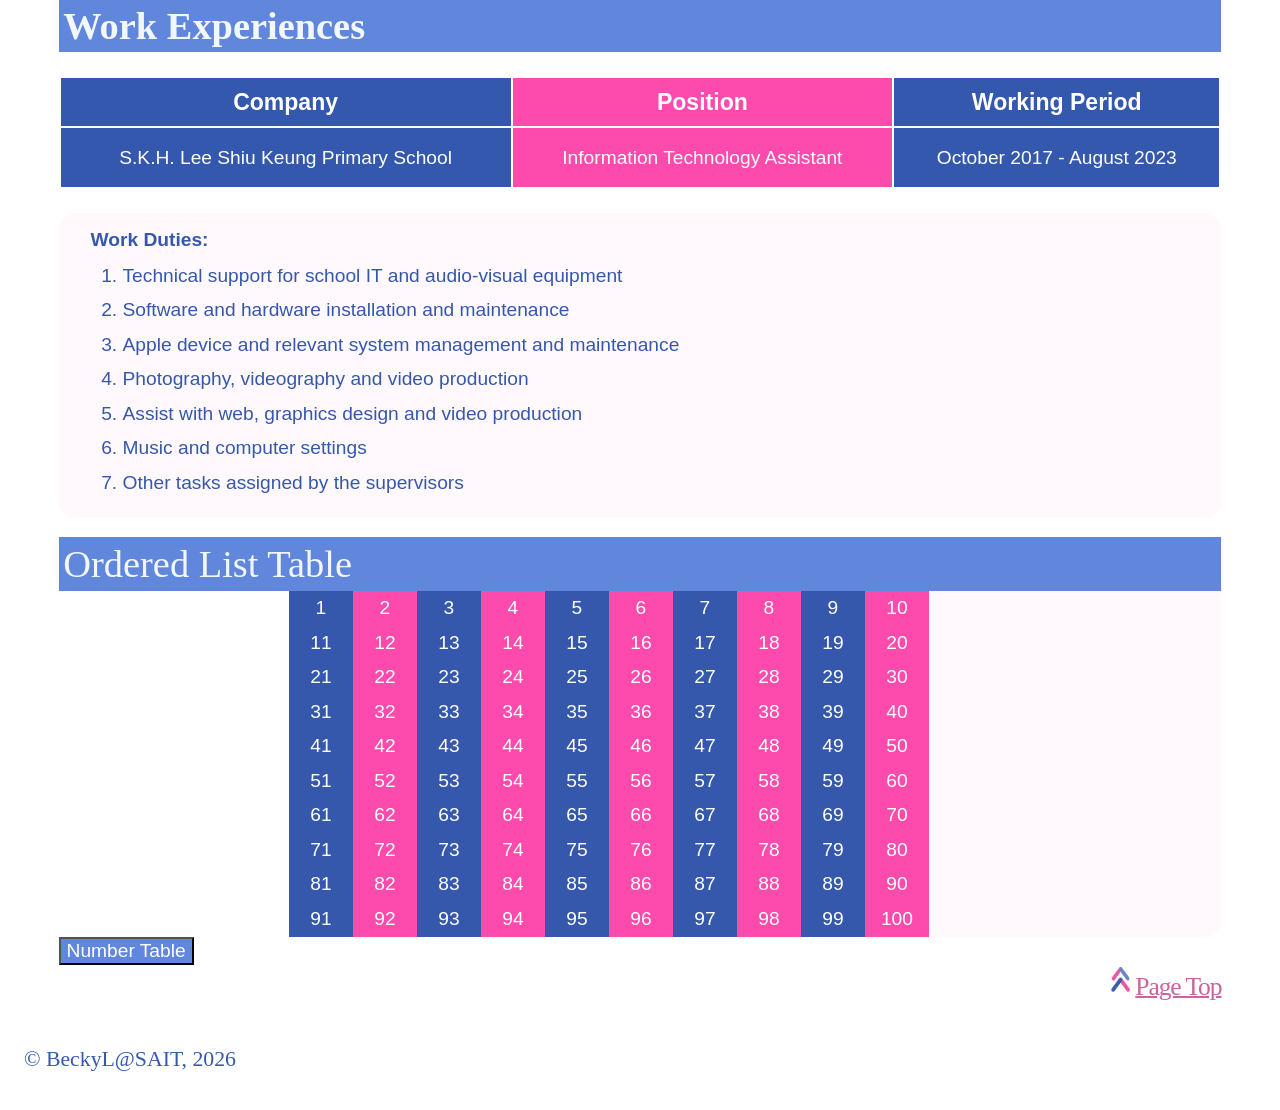
==== commit 83f36525: "submission: lab4" ====
--- a/index.html
+++ b/index.html
@@ -3,8 +3,8 @@
 <head>
     <meta charset="UTF-8">
     <meta name="viewport" content="width=device-width, initial-scale=1.0">
-    <link rel="stylesheet" href="styles.css">
-    <link rel="stylesheet" href="https://fonts.googleapis.com/css?family=Sofia">
+    <link rel="stylesheet" href="./css/styles.css">
+    <script defer src="./js/main.js"></script>    
     <title style="font-family: Courier New;">Becky.L Portfolio</title>
 </head>
 <body id="page_top">
@@ -24,7 +24,7 @@
                     <img src="Images/github_icon.png" alt="github"></a></li>
             </ul>
         </div>
-        <div>
+        <div id="navigator">
             <nav>
                 <ul>
                     <li><a href="#aboutme">About Me</a></li>
@@ -36,35 +36,40 @@
         </div>
     </header>
     <main>
-        <section id="aboutme">
-            <h1>About Me</h1>
+        <section>
+            <a id="aboutme"></a>
+            <h2 class="aboutsubtitle">About Me</h2>
             <div class="aboutcontent">
-                <img src="Images/becky_photo.png" width="100" height="100" alt="profile_picture">
-                <p>I have been working in education field as a clerk and IT assistantfor 8 years. During this years, I have completed a par-time bachelor Degree in Digital Media and a part-time Diploma in Computer and Electronic Engineering in Hong Kong. The work experience and study qualification provide various opportunities to enhance my technical skills, communication skills and relevant knowledge toarchives a success in career. Currently, I quited my job in Hong Kong and moved to Calgary for studying my second diploma programme in learning UX design which hopeful assist my career specially to a higher level and identify my position in the industry.</p>
+                <div class="column">
+                    <p class="row1" id="txt-counter">Number: 0 <span id="evenodd"></span></p>
+                    <img class="row2" id="btn-counter" src="Images/becky_photo.png" width="100" height="100" alt="profile_picture">
+                </div>     
+                    <p>I have been working in education field as a clerk and IT assistantfor 8 years. During this years, I have completed a par-time bachelor Degree in Digital Media and a part-time Diploma in Computer and Electronic Engineering in Hong Kong. The work experience and study qualification provide various opportunities to enhance my technical skills, communication skills and relevant knowledge toarchives a success in career. Currently, I quited my job in Hong Kong and moved to Calgary for studying my second diploma programme in learning UX design which hopeful assist my career specially to a higher level and identify my position in the industry.</p>   
             </div>
             <div class="pageup">
                 <img src="Images/pageup_icon.png" width="30" height="30" alt="uprrow_icon"> 
                 <a href="#page_top">Page Top</a>
             </div>
         </section>
-        <section id="hobbies">
-            <h1>Hobbies</h1>
-            <div class="hobbiescontent">    
+        <section>
+            <a id="hobbies"></a>
+            <h2 class="othersubtitle">Hobbies</h2>
+            <div class="content1">    
                 <figure>
                     <img src="Images/gym.jpeg" width="100" height="100" alt="gym"> 
-                    <figcaption>Gymnastics</figcaption>
+                    <figcaption id="btn-alert" onmouseover="mouseOver()" onmouseout="mouseOut()">Gymnastics</figcaption>
                 </figure>
                 <figure>
                     <img src="Images/cooking.jpeg" width="100" height="100" alt="cooking"> 
-                    <figcaption>Cooking</figcaption>
+                    <figcaption id="btn-alert2" onmouseover="mouseOver2()" onmouseout="mouseOut()">Cooking</figcaption>
                 </figure>
                 <figure>
                     <img src="Images/watching.jpeg" width="100" height="100" alt="watching videos"> 
-                    <figcaption>Watching Videos</figcaption>
+                    <figcaption id="btn-alert3" onmouseover="mouseOver3()" onmouseout="mouseOut3()">Watching Videos</figcaption>
                 </figure>
                 <figure>
                     <img src="Images/reading.jpeg" width="100" height="100" alt="reading"> 
-                    <figcaption>Reading Novels</figcaption>
+                    <figcaption id="btn-alert4" onmouseover="mouseOver4()" onmouseout="mouseOut4()">Reading Novels</figcaption>
                 </figure>
             </div>
                 <div class="pageup">
@@ -72,9 +77,10 @@
                     <a href="#page_top">Page Top</a>
                     </div>
         </section>
-        <section id="goals">
-            <h1>Goals</h1>
-            <div class="goalscontent"> 
+        <section>
+            <a id="goals"></a>
+            <h2 class="othersubtitle">Goals</h2>
+            <div class="content2"> 
                 <p>After finished the Interactive Design Diploma, I would like to work in the field of UX desgin or video production industry to gain work experience and landed in Canada.</p>
             </div> 
             <div class="pageup">
@@ -82,9 +88,10 @@
                 <a href="#page_top">Page Top</a>
             </div>
         </section>
-        <section id="workexperiences">
-            <h1>Work Experiences</h1>
-            <div class="workcontent">
+        <section>
+            <a id="workexperiences"></a>
+            <h2 class="othersubtitle">Work Experiences</h2>
+            <div class="content3">
                 <table>
                     <tr>
                         <th>Company</th>
@@ -107,15 +114,20 @@
                         <li>Music and computer settings</li>
                         <li>Other tasks assigned by the supervisors</li>
                     </ol>
+                    <div class="number-grid">
+                        <p>Ordered List Table</p>
+                        <ol id="numbers"></ol>
+                        <button class="btn-number" type="button" onclick="generateTable()" >Number Table</button>
+                    </div>
             </div>
             <div class="pageup">
                 <img src="Images/pageup_icon.png" width="30" height="30" alt="uparrow_icon"> 
                 <a href="#page_top">Page Top</a>
             </div>
-        </section> 
+        </section>    
     </main>
     <footer>
-            &copy; BeckyL@SAIT, 2023
+            <p>&copy; BeckyL@SAIT, <span id="year"></span></p>
     </footer>
 </body>
 </html>
--- a/css/styles.css
+++ b/css/styles.css
@@ -0,0 +1,339 @@
+/*This portfolio applies colour plattes are as follows:*/
+/*
+white: rgba(255, 255, 255, 0.921);
+light pink: rgba(255, 215, 237, 0.168);
+margenta: rgb(253, 75, 173);
+light blue: rgba(130, 159, 228, 0.099);
+blue: rgba(26, 80, 206, 0.687);
+dark blue: rgba(20, 62, 160, 0.857);
+*/
+
+body {
+    overflow: scroll;
+}
+
+body img {
+    width: 100%;
+    height: auto;
+}
+
+nav ul {
+    position: relative;
+    top: 0px;
+    right: 0px;
+    display: flex;
+    justify-content: right;
+    list-style: none;
+}
+
+nav ul li {
+    text-align: right;
+    font-family: Copperplate, fantasy;
+    font-size: 2vw;
+}
+
+nav ul li a {
+    color: rgb(253, 75, 173);
+    margin-right: 0.2rem;
+    padding: 1rem;
+    text-decoration: underline dotted rgba(20, 62, 160, 0.857);
+}
+
+main {
+    margin: 0% 2% 0%;
+    padding: 0% 2% 0%;
+    justify-content: center;
+}
+
+#contact ul {
+    position: relative;
+    padding: 1% 2% 1%;
+    margin: 1% 2% 1%;
+    height: 20%;
+    width: 40%;
+    display: flex;
+    justify-content: space-between;
+    list-style:none;
+}
+
+#contact img {
+    width: 50%;
+}
+
+#navigator {
+    position: relative;
+    font-size: 1vw;
+}
+
+#navigator ul{
+    position: relative;
+    top: 2%;
+    padding: 10px;
+    margin: 10px;
+    display: flex;
+    justify-content: right;
+    list-style: none;
+}
+
+#txt-counter {
+    height: 0.5vw;
+    width: auto;
+    padding: 0rem 1rem 0rem 0rem;
+    margin: 1rem 1.5rem 0.5rem 0rem;
+    display: flex;
+    color: rgb(253, 75, 173);
+    font-weight: bold;
+}
+
+.aboutsubtitle {
+    margin-top: 5%;
+    margin: 0%;
+    padding: 0.3rem;
+    background-color: rgba(26, 80, 206, 0.687);
+    color: rgba(255, 255, 255, 0.921);
+    font-family: Copperplate, fantasy;
+    font-size: 3vw;
+  }
+
+.aboutcontent {
+    border-radius: 15px;
+    background-color: rgba(255, 215, 237, 0.168);
+    display: flex;
+    justify-content: space-between;
+    margin: 0.5rem;
+    padding: 0.5rem;
+    padding-right: 1.2rem;
+    width: auto;
+    font-family: Arial, sans-serif;
+    font-size: 1.5vw;
+    text-align: justify;
+    line-height: 1.3;
+}
+  
+.aboutcontent img {
+    height: 13vw;
+    width: 13vw;
+    display: flex;
+    justify-content: space-between;
+    padding-right: 0.5rem;
+    padding-left: 0rem;
+    margin-top: 1rem;
+  }
+
+.column:after {
+    content: "";
+    flex: 50%;
+    clear: both;
+  }
+
+.aboutcontent p {
+    height:auto;
+    display: flex;
+    justify-content: space-between;
+    color: rgba(20, 62, 160, 0.857);
+    line-height: 1.7;
+  }
+
+.othersubtitle {
+    margin-top:1.3rem;
+    margin-bottom: 0rem;
+    padding: 0.3rem;
+    background-color: rgba(26, 80, 206, 0.687);
+    color: rgba(255, 255, 255, 0.921);
+    font-family: Copperplate, fantasy;
+    font-size: 3vw;
+  }
+
+.content1 {
+    border-radius: 15px;
+    background-color: rgba(255, 215, 237, 0.168);
+    display: flex;
+    justify-content: space-between;
+    margin: 0.5rem;
+    padding: 0.5rem;
+    padding-bottom: 0.5rem;
+    font-family: Arial, sans-serif;
+    font-size: 2vw;
+    text-align: justify;
+    line-height: 1.5;
+}
+
+.content1 figure {
+    height: auto;
+    width:  auto;
+    display: block;
+    padding: 0.3rem;
+    padding-bottom: 1.3rem;
+    margin: 0.3rem;
+    justify-content: space-evenly;
+}
+
+.content1 figure img {
+    border-radius: 10px;
+}
+
+.content1 figcaption {
+    text-align: center;
+    font-family: Arial, sans-serif;
+    font-size: 1.6vw;
+    color: rgba(20, 62, 160, 0.857)
+}
+
+.content2 p {
+    border-radius: 15px;
+    background-color: rgba(255, 215, 237, 0.168);
+    margin: 0.5rem auto;
+    padding: 1rem;
+    width: auto;
+    font-family: Arial, sans-serif;
+    color: rgba(20, 62, 160, 0.857);
+    text-align: justify;
+    line-height: 1.5;
+    font-size: 1.5vw;
+}
+
+.content3 table {
+    top: 0px;
+    right: 0px;
+    margin: 2% 0% 2%;
+    padding: 0rem;
+    padding-bottom: 0rem;
+    justify-content: center;
+    width: 100%;
+}
+
+.content3 th {
+    padding: 1rem;
+    background-color: rgb(253, 75, 173);
+    color: rgb(255, 255, 255);
+    line-height: 0.7;
+    font-size: 1.8vw;
+    font-family: Arial, sans-serif;
+    text-align: center;
+    
+}
+
+.content3 tr {
+    padding: 2rem;
+    background-color: rgba(130, 159, 228, 0.099);
+    color: rgb(253, 75, 173);
+    line-height: 3;
+    font-size:1.5vw;
+    justify-content: center;
+    font-family: Arial, sans-serif;
+    text-align: center;
+}
+
+.content3 h3 {
+    margin: 0rem;
+    margin-left: 0rem;
+    padding: 1rem;
+    padding-left: 2rem;
+    padding-bottom: 0.5rem;
+    border-top-left-radius: 15px;
+    border-top-right-radius: 15px;
+    background-color: rgba(255, 215, 237, 0.168);
+    color: rgba(20, 62, 160, 0.857);
+    font-size:1.5vw;
+    justify-content: center;
+    font-family: Arial, sans-serif;
+    text-align: left;
+}
+
+.content3 ol {
+    margin: 0rem;
+    margin-left: 0%;
+    padding-left: 4rem;
+    padding-bottom: 1rem;
+    border-bottom-left-radius: 15px;
+    border-bottom-right-radius: 15px;
+    background-color: rgba(255, 215, 237, 0.168);
+    color: rgba(20, 62, 160, 0.857);
+    font-size:2vw;
+    font-family: Arial, sans-serif;
+    line-height: 1.8;
+    font-size: 1.5vw;
+}
+
+.number-grid p{
+    margin-top:1.3rem;
+    margin-bottom: 0rem;
+    padding: 0.3rem;
+    background-color: rgba(26, 80, 206, 0.687);
+    color: rgba(255, 255, 255, 0.921);
+    font-family: Copperplate, fantasy;
+    font-size: 3vw;
+}
+#numbers {
+    list-style: none;
+    display: grid;
+    text-align: center;
+    grid-template-columns: repeat(10, 5vw);
+    grid-auto-rows: repeat(10, 20px);
+    align-items: center;
+    margin-left: 18vw;
+    padding: 0%;
+    justify-self: center;
+}
+#numbers li:nth-child(odd){
+    background-color: rgba(20, 62, 160, 0.857);
+    color: white;
+    align-self: center;
+    font-family: Arial, sans-serif;
+}
+#numbers li:nth-child(even){
+    background-color: rgb(253, 75, 173);
+    color: rgb(255, 255, 255);
+    font-family: Arial, sans-serif;
+    align-items: center;
+}
+.btn-number {
+    background-color: rgba(26, 80, 206, 0.687);
+    color: white;
+    border-color: none;
+    font-size: 1.5vw;
+}
+td:nth-child(even), th:nth-child(even) {
+    background-color: rgb(253, 75, 173);
+    color: rgb(255, 255, 255);
+    font-family: Arial, sans-serif;
+    text-align: center;
+  }
+td:nth-child(odd), th:nth-child(odd) {
+    background-color: rgba(20, 62, 160, 0.857);
+    color: rgb(255, 255, 255);
+    font-family: Arial, sans-serif;
+    text-align: center;
+  }
+
+.pageup {
+    text-align: right;
+    margin-bottom: 0.5rem;
+    font-size: 1vw; 
+ }
+
+.pageup img{
+     padding: 2px;
+     height: 2vw;
+     width: 1.5vw;
+ }
+ 
+.pageup a{
+     font-family: Copperplate, fantasy;
+     color: rgba(186, 55, 127, 0.772);
+     font-weight:lighter;
+     letter-spacing: -0.07rem;
+     font-size: 2vw;
+ }
+
+footer {
+    float: left;
+    width: 20%;
+    padding: 0.5rem;
+    margin: 0.5rem;
+    color: rgba(20, 62, 160, 0.857);
+    font-size:1.7vw;
+    justify-content: center;
+    font-family: Copperplate, fantasy;
+    text-align: left;
+  }
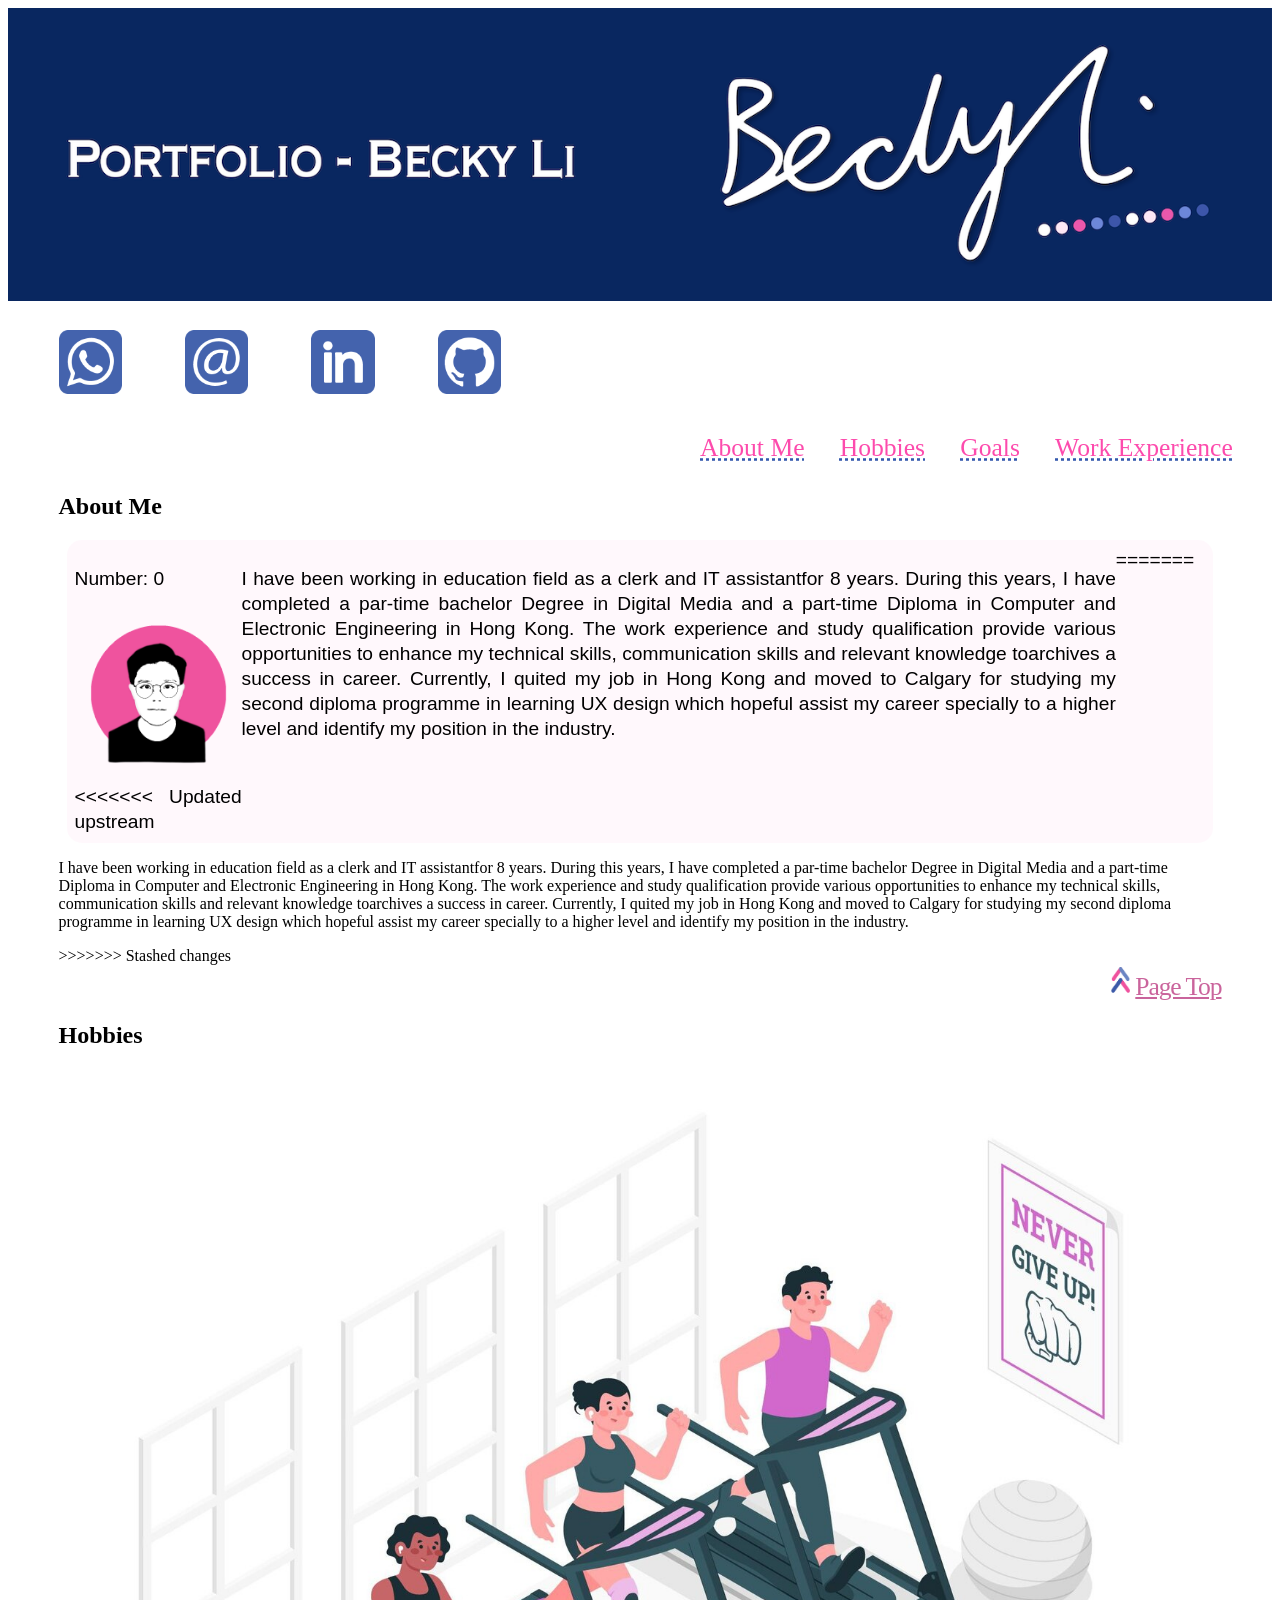
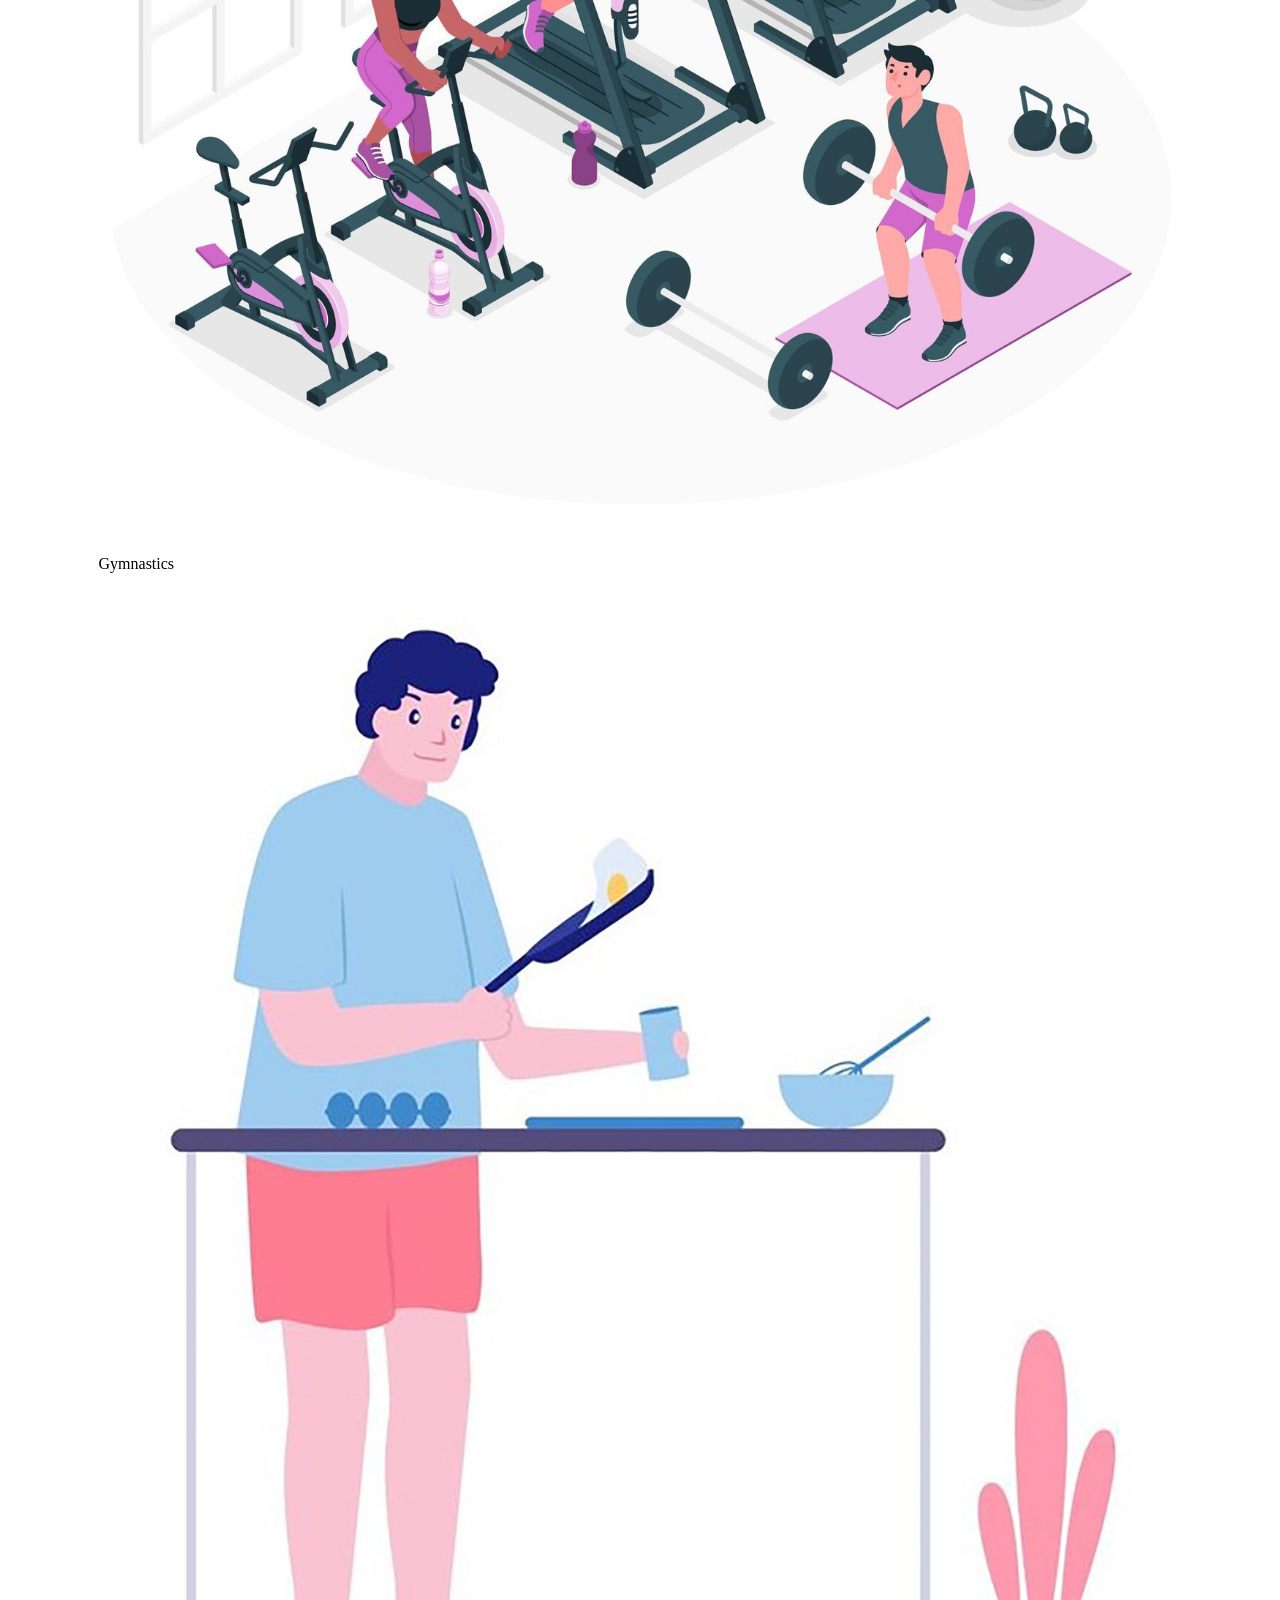
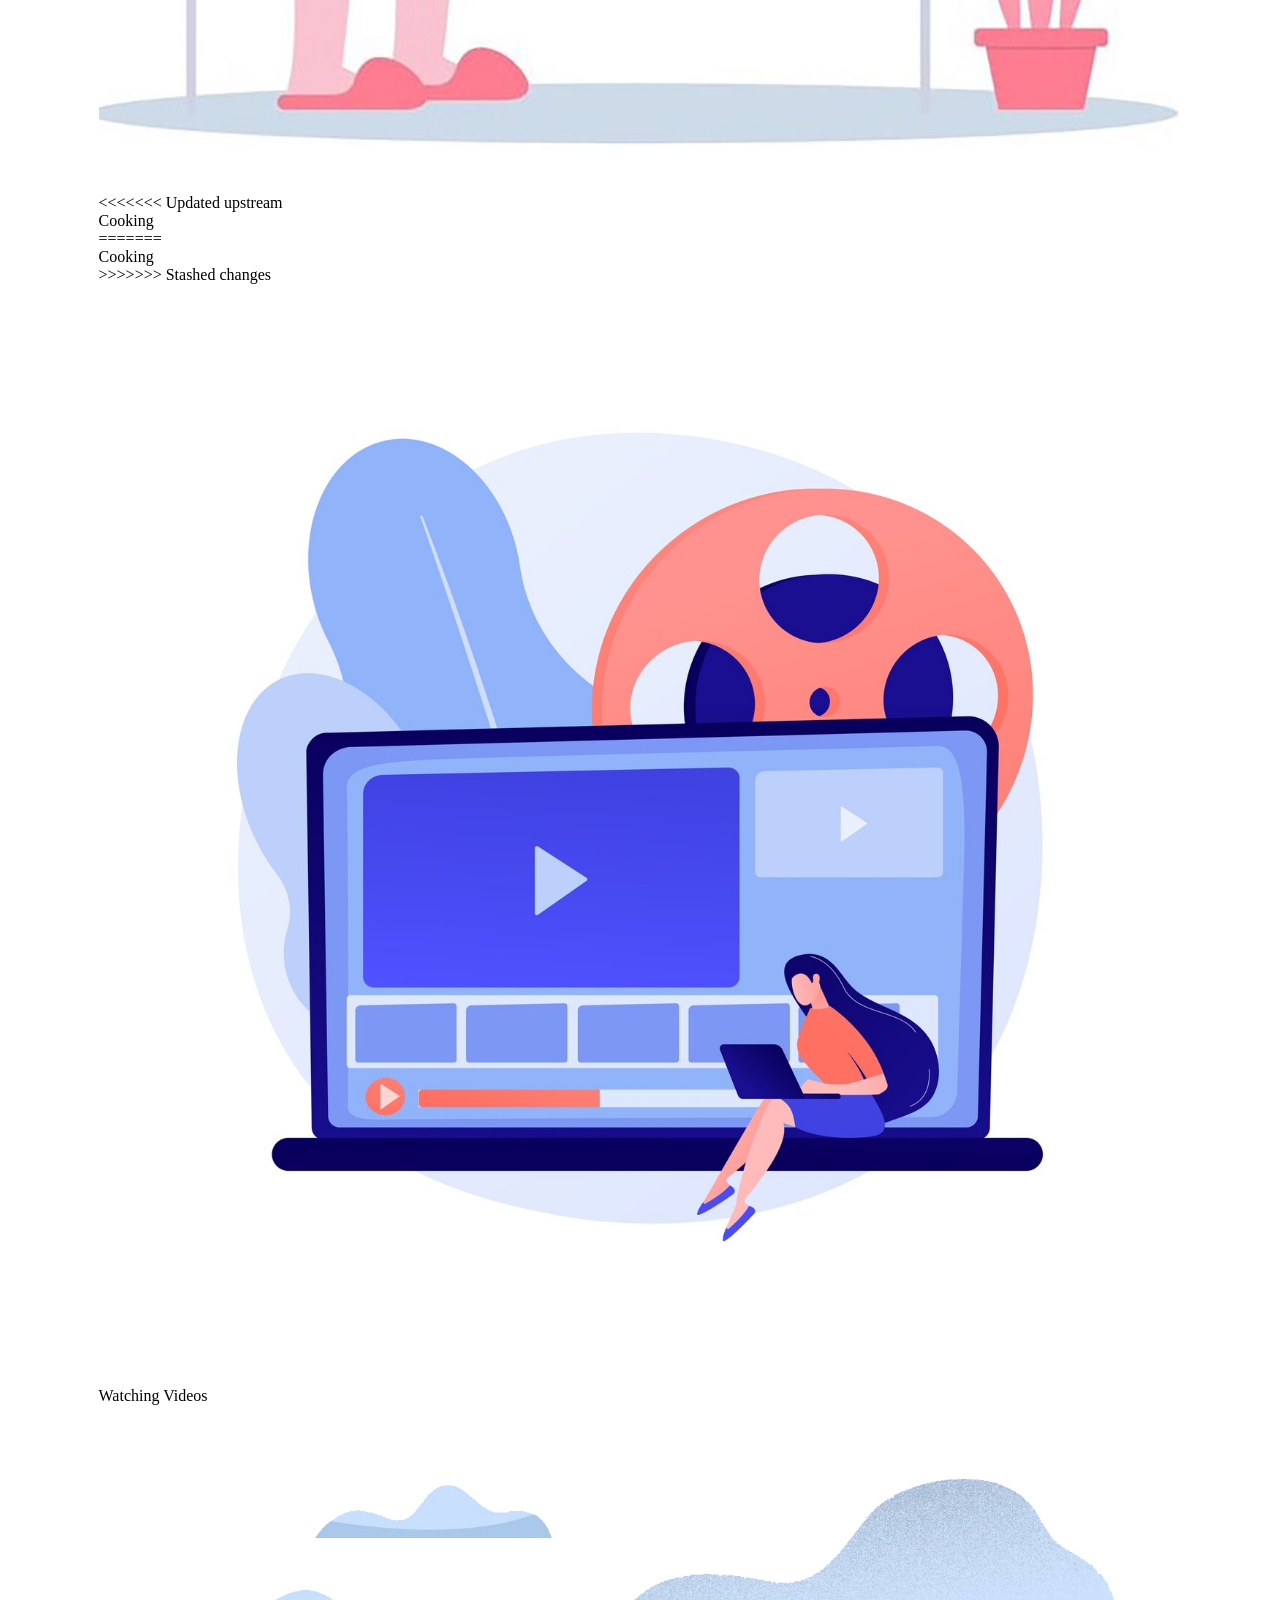
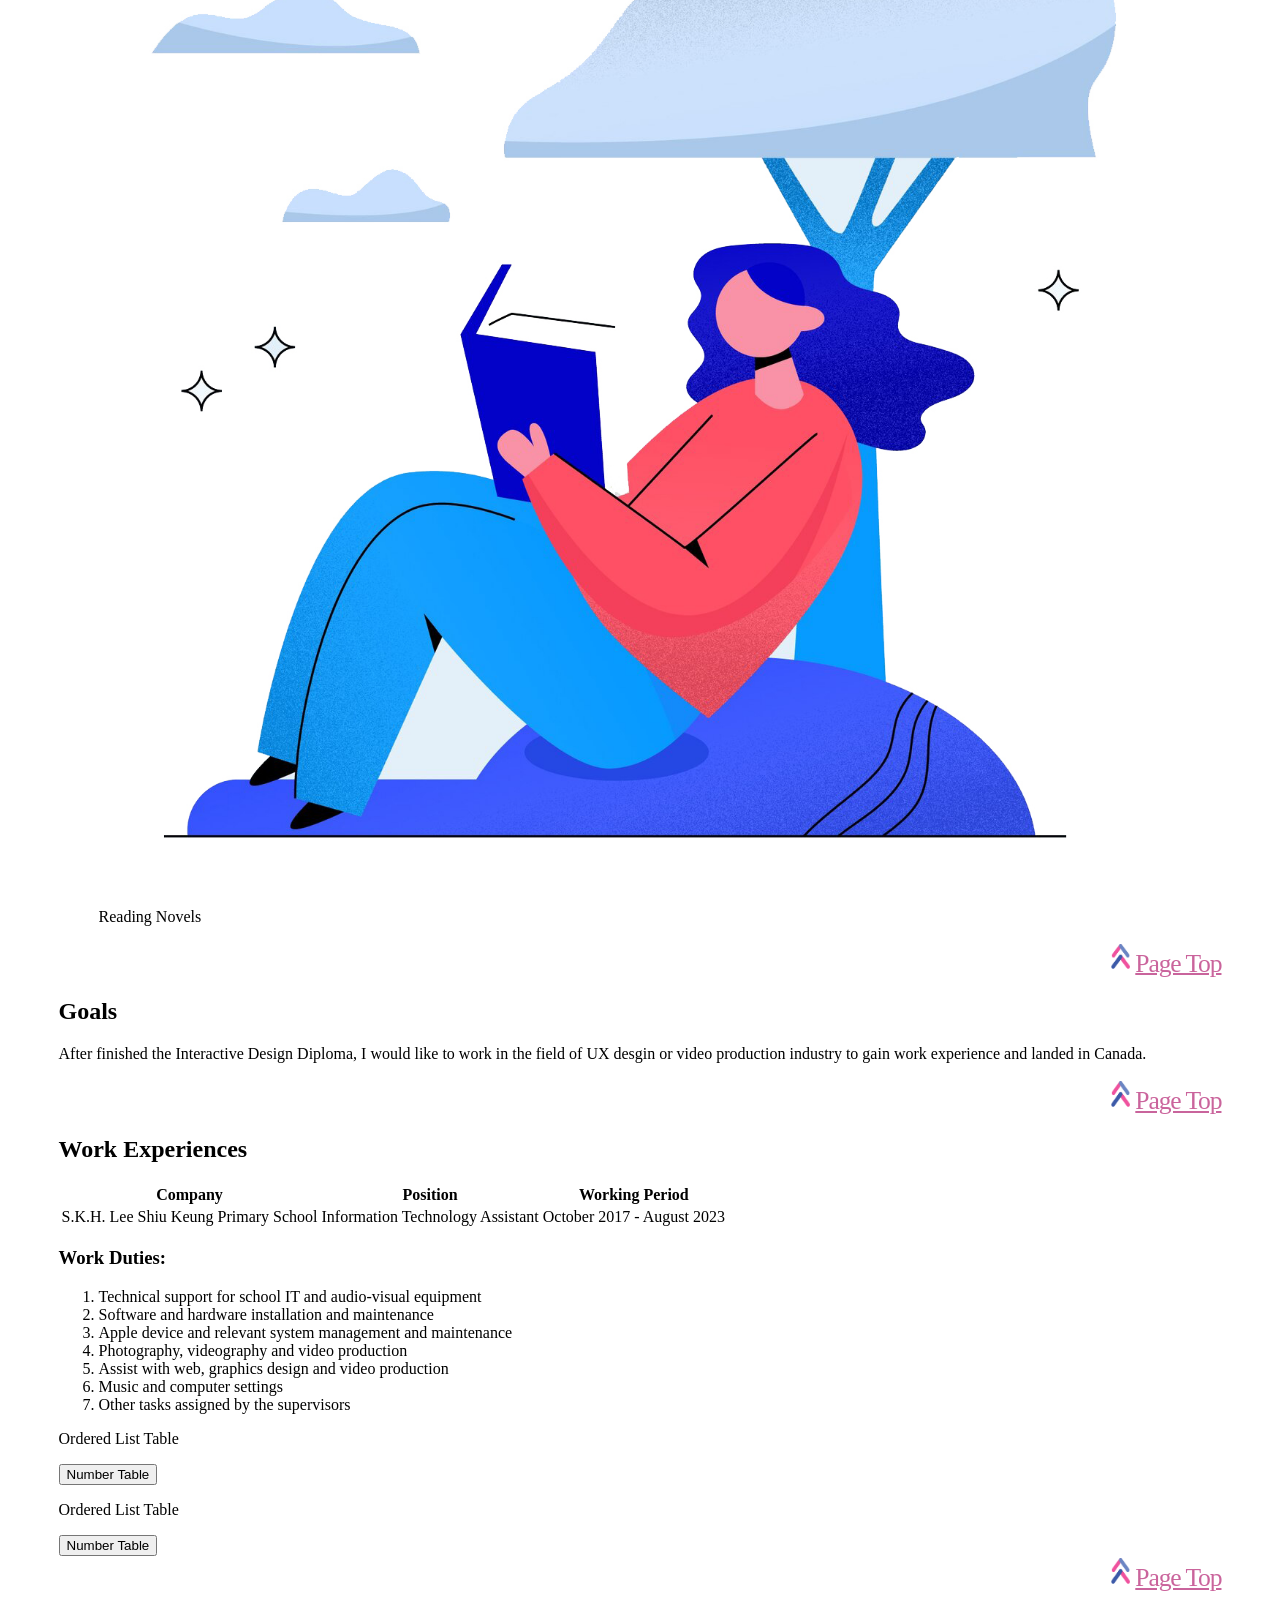
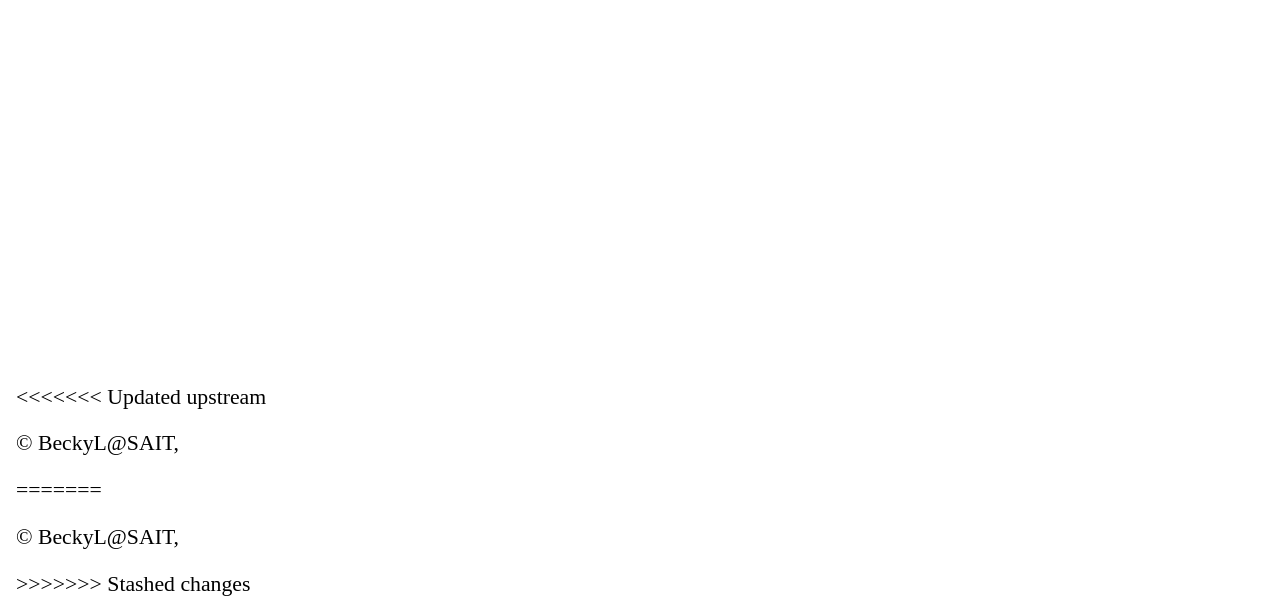
==== commit b00813a0: "submission: Lab4" ====
--- a/index.html
+++ b/index.html
@@ -43,8 +43,13 @@
                 <div class="column">
                     <p class="row1" id="txt-counter">Number: 0 <span id="evenodd"></span></p>
                     <img class="row2" id="btn-counter" src="Images/becky_photo.png" width="100" height="100" alt="profile_picture">
+<<<<<<< Updated upstream
                 </div>     
                     <p>I have been working in education field as a clerk and IT assistantfor 8 years. During this years, I have completed a par-time bachelor Degree in Digital Media and a part-time Diploma in Computer and Electronic Engineering in Hong Kong. The work experience and study qualification provide various opportunities to enhance my technical skills, communication skills and relevant knowledge toarchives a success in career. Currently, I quited my job in Hong Kong and moved to Calgary for studying my second diploma programme in learning UX design which hopeful assist my career specially to a higher level and identify my position in the industry.</p>   
+=======
+                </div>
+                <p>I have been working in education field as a clerk and IT assistantfor 8 years. During this years, I have completed a par-time bachelor Degree in Digital Media and a part-time Diploma in Computer and Electronic Engineering in Hong Kong. The work experience and study qualification provide various opportunities to enhance my technical skills, communication skills and relevant knowledge toarchives a success in career. Currently, I quited my job in Hong Kong and moved to Calgary for studying my second diploma programme in learning UX design which hopeful assist my career specially to a higher level and identify my position in the industry.</p>
+>>>>>>> Stashed changes
             </div>
             <div class="pageup">
                 <img src="Images/pageup_icon.png" width="30" height="30" alt="uprrow_icon"> 
@@ -61,7 +66,11 @@
                 </figure>
                 <figure>
                     <img src="Images/cooking.jpeg" width="100" height="100" alt="cooking"> 
+<<<<<<< Updated upstream
                     <figcaption id="btn-alert2" onmouseover="mouseOver2()" onmouseout="mouseOut()">Cooking</figcaption>
+=======
+                    <figcaption id="btn-alert2" onmouseover="mouseOver2()" onmouseout="mouseOut2()">Cooking</figcaption>
+>>>>>>> Stashed changes
                 </figure>
                 <figure>
                     <img src="Images/watching.jpeg" width="100" height="100" alt="watching videos"> 
@@ -120,6 +129,11 @@
                         <button class="btn-number" type="button" onclick="generateTable()" >Number Table</button>
                     </div>
             </div>
+            <div class="number-grid">
+                <p>Ordered List Table</p>
+                <ol id="numbers"></ol>
+                <button class="btn-number" type="button" onclick="generateTable()" >Number Table</button>
+            </div>
             <div class="pageup">
                 <img src="Images/pageup_icon.png" width="30" height="30" alt="uparrow_icon"> 
                 <a href="#page_top">Page Top</a>
@@ -127,7 +141,12 @@
         </section>    
     </main>
     <footer>
+<<<<<<< Updated upstream
             <p>&copy; BeckyL@SAIT, <span id="year"></span></p>
+=======
+        <p>&copy; BeckyL@SAIT, <span id="demo"></span></p>
+
+>>>>>>> Stashed changes
     </footer>
 </body>
 </html>
--- a/css/styles.css
+++ b/css/styles.css
@@ -75,6 +75,7 @@
     list-style: none;
 }
 
+<<<<<<< Updated upstream
 #txt-counter {
     height: 0.5vw;
     width: auto;
@@ -85,6 +86,8 @@
     font-weight: bold;
 }
 
+=======
+>>>>>>> Stashed changes
 .aboutsubtitle {
     margin-top: 5%;
     margin: 0%;
@@ -109,6 +112,7 @@
     text-align: justify;
     line-height: 1.3;
 }
+<<<<<<< Updated upstream
   
 .aboutcontent img {
     height: 13vw;
@@ -118,6 +122,27 @@
     padding-right: 0.5rem;
     padding-left: 0rem;
     margin-top: 1rem;
+=======
+
+#txt-counter {
+    height: 0.5vw;
+    width: auto;
+    padding-left: 0rem;
+    padding-right: 0rem;
+    margin: 0.2rem;
+    display: flex;
+    color: rgb(253, 75, 173);
+    font-weight: bold;
+}
+
+.aboutcontent img {
+    height: 13vw;
+    width: auto;
+    padding-left: 0rem;
+    padding-right: 0rem;
+    margin-top: 1rem;
+    display: flex;
+>>>>>>> Stashed changes
   }
 
 .column:after {
@@ -264,10 +289,15 @@
     font-family: Copperplate, fantasy;
     font-size: 3vw;
 }
+<<<<<<< Updated upstream
+=======
+
+>>>>>>> Stashed changes
 #numbers {
     list-style: none;
     display: grid;
     text-align: center;
+<<<<<<< Updated upstream
     grid-template-columns: repeat(10, 5vw);
     grid-auto-rows: repeat(10, 20px);
     align-items: center;
@@ -275,30 +305,57 @@
     padding: 0%;
     justify-self: center;
 }
+=======
+    grid-template-columns: repeat(10, 35px);
+    grid-auto-rows: repeat(10, 20px);
+    align-items: center;
+    margin-left: 25%;
+    padding: 0%;
+    justify-self: center;
+}
+
+>>>>>>> Stashed changes
 #numbers li:nth-child(odd){
     background-color: rgba(20, 62, 160, 0.857);
     color: white;
     align-self: center;
     font-family: Arial, sans-serif;
 }
+<<<<<<< Updated upstream
+=======
+
+>>>>>>> Stashed changes
 #numbers li:nth-child(even){
     background-color: rgb(253, 75, 173);
     color: rgb(255, 255, 255);
     font-family: Arial, sans-serif;
     align-items: center;
 }
+<<<<<<< Updated upstream
+=======
+
+>>>>>>> Stashed changes
 .btn-number {
     background-color: rgba(26, 80, 206, 0.687);
     color: white;
     border-color: none;
+<<<<<<< Updated upstream
     font-size: 1.5vw;
 }
+=======
+}
+
+>>>>>>> Stashed changes
 td:nth-child(even), th:nth-child(even) {
     background-color: rgb(253, 75, 173);
     color: rgb(255, 255, 255);
     font-family: Arial, sans-serif;
     text-align: center;
   }
+<<<<<<< Updated upstream
+=======
+
+>>>>>>> Stashed changes
 td:nth-child(odd), th:nth-child(odd) {
     background-color: rgba(20, 62, 160, 0.857);
     color: rgb(255, 255, 255);
@@ -329,8 +386,14 @@
 footer {
     float: left;
     width: 20%;
+<<<<<<< Updated upstream
     padding: 0.5rem;
     margin: 0.5rem;
+=======
+    padding: 8px;
+    margin: 0.5rem;
+    margin-top:30vw;
+>>>>>>> Stashed changes
     color: rgba(20, 62, 160, 0.857);
     font-size:1.7vw;
     justify-content: center;
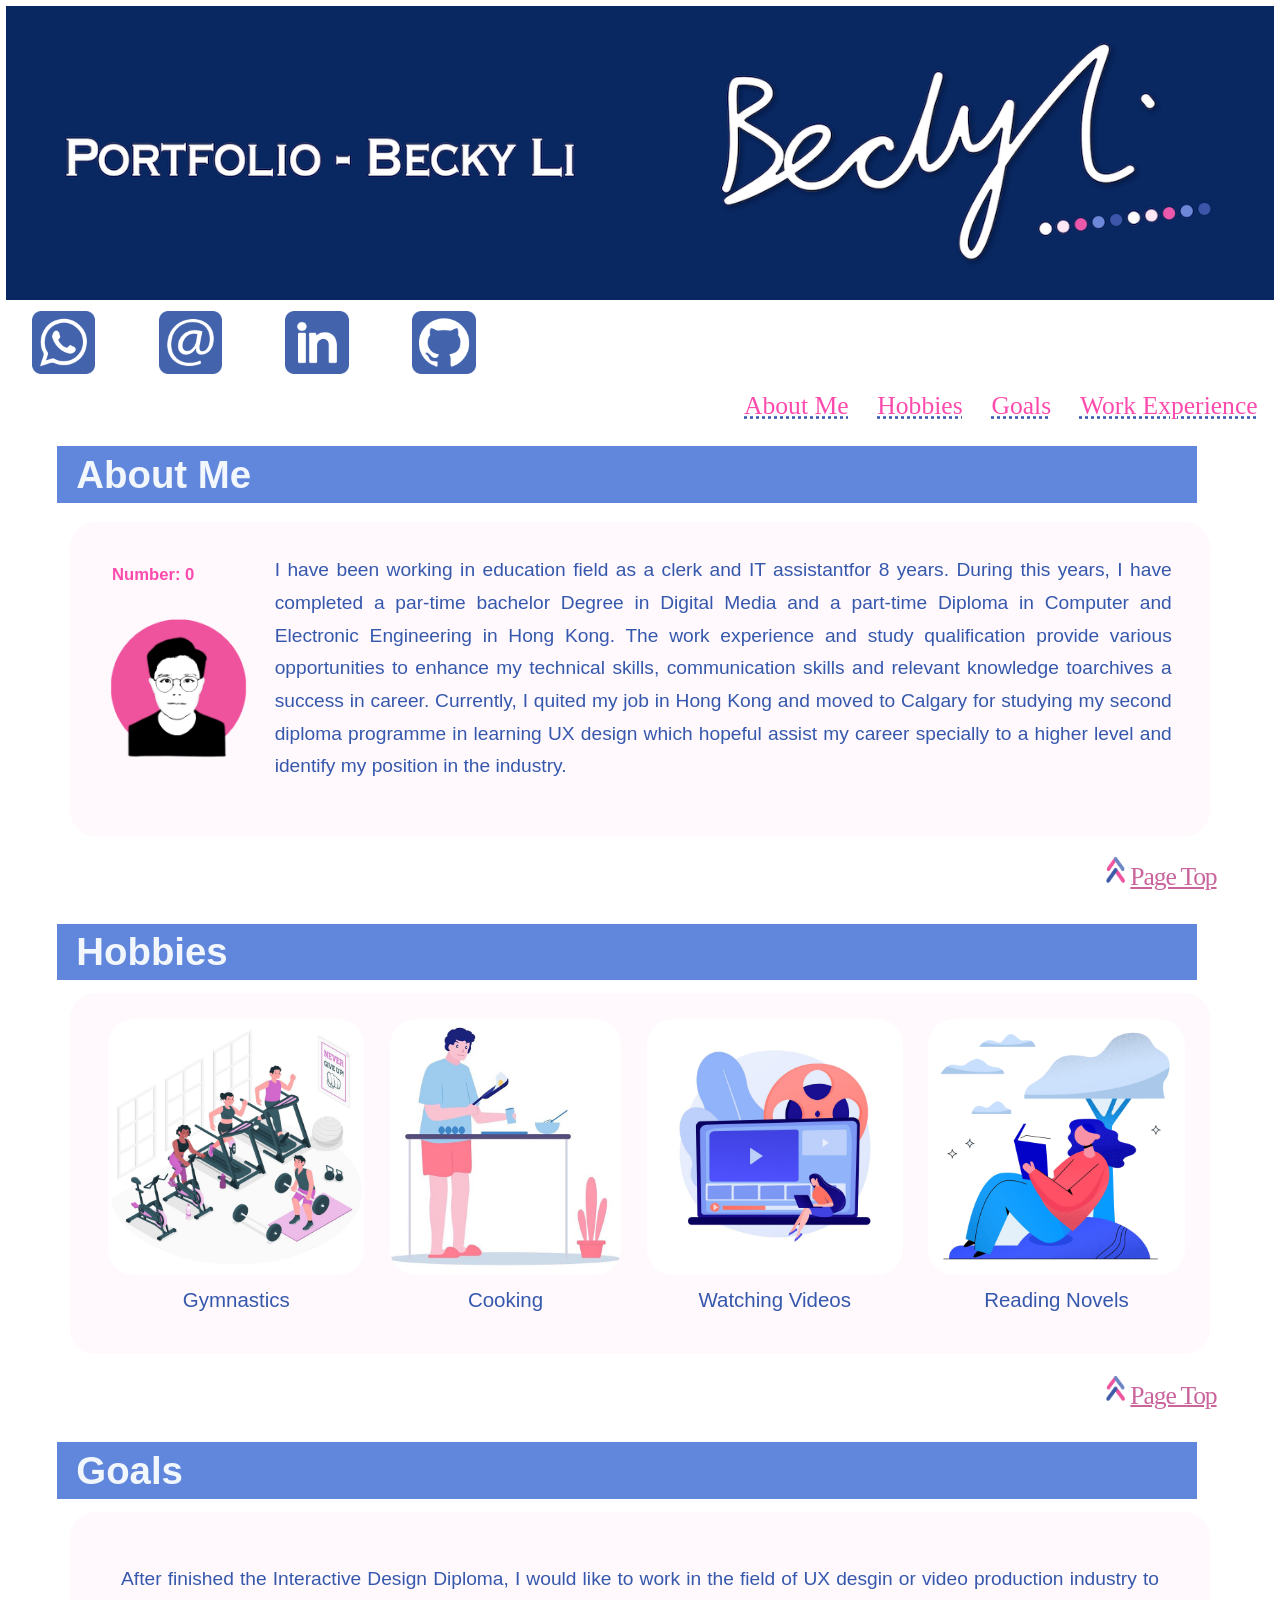
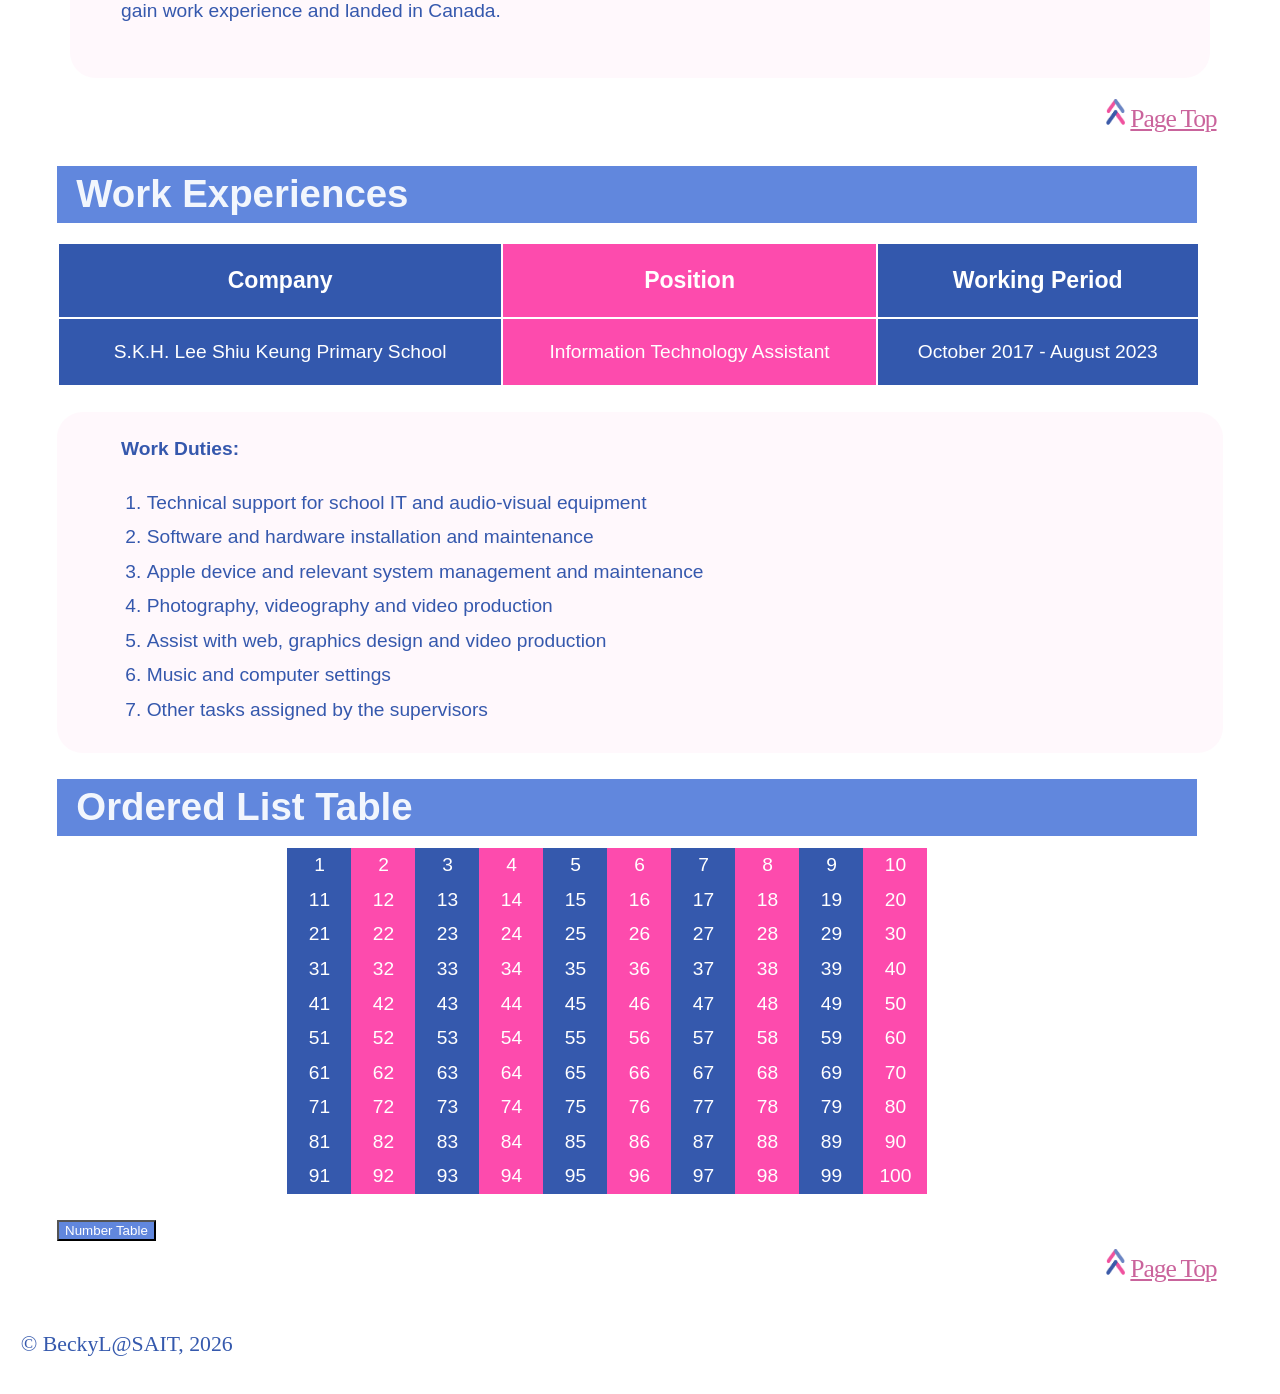
==== commit 0d9eeaf0: "Submit: Lab4" ====
--- a/index.html
+++ b/index.html
@@ -4,7 +4,8 @@
     <meta charset="UTF-8">
     <meta name="viewport" content="width=device-width, initial-scale=1.0">
     <link rel="stylesheet" href="./css/styles.css">
-    <script defer src="./js/main.js"></script>    
+    <script defer src="./js/main.js"></script> 
+    <link rel="stylesheet" href="https://fonts.googleapis.com/css?family=Sofia">
     <title style="font-family: Courier New;">Becky.L Portfolio</title>
 </head>
 <body id="page_top">
@@ -24,7 +25,7 @@
                     <img src="Images/github_icon.png" alt="github"></a></li>
             </ul>
         </div>
-        <div id="navigator">
+        <div>
             <nav>
                 <ul>
                     <li><a href="#aboutme">About Me</a></li>
@@ -36,41 +37,30 @@
         </div>
     </header>
     <main>
-        <section>
-            <a id="aboutme"></a>
-            <h2 class="aboutsubtitle">About Me</h2>
+        <section id="aboutme">
+            <h1>About Me</h1>
             <div class="aboutcontent">
                 <div class="column">
-                    <p class="row1" id="txt-counter">Number: 0 <span id="evenodd"></span></p>
+                    <p class="row1" id="txt-counter">Number: 0</p>
                     <img class="row2" id="btn-counter" src="Images/becky_photo.png" width="100" height="100" alt="profile_picture">
-<<<<<<< Updated upstream
-                </div>     
-                    <p>I have been working in education field as a clerk and IT assistantfor 8 years. During this years, I have completed a par-time bachelor Degree in Digital Media and a part-time Diploma in Computer and Electronic Engineering in Hong Kong. The work experience and study qualification provide various opportunities to enhance my technical skills, communication skills and relevant knowledge toarchives a success in career. Currently, I quited my job in Hong Kong and moved to Calgary for studying my second diploma programme in learning UX design which hopeful assist my career specially to a higher level and identify my position in the industry.</p>   
-=======
                 </div>
-                <p>I have been working in education field as a clerk and IT assistantfor 8 years. During this years, I have completed a par-time bachelor Degree in Digital Media and a part-time Diploma in Computer and Electronic Engineering in Hong Kong. The work experience and study qualification provide various opportunities to enhance my technical skills, communication skills and relevant knowledge toarchives a success in career. Currently, I quited my job in Hong Kong and moved to Calgary for studying my second diploma programme in learning UX design which hopeful assist my career specially to a higher level and identify my position in the industry.</p>
->>>>>>> Stashed changes
+                    <p>I have been working in education field as a clerk and IT assistantfor 8 years. During this years, I have completed a par-time bachelor Degree in Digital Media and a part-time Diploma in Computer and Electronic Engineering in Hong Kong. The work experience and study qualification provide various opportunities to enhance my technical skills, communication skills and relevant knowledge toarchives a success in career. Currently, I quited my job in Hong Kong and moved to Calgary for studying my second diploma programme in learning UX design which hopeful assist my career specially to a higher level and identify my position in the industry.</p>
             </div>
             <div class="pageup">
                 <img src="Images/pageup_icon.png" width="30" height="30" alt="uprrow_icon"> 
                 <a href="#page_top">Page Top</a>
             </div>
         </section>
-        <section>
-            <a id="hobbies"></a>
-            <h2 class="othersubtitle">Hobbies</h2>
-            <div class="content1">    
+        <section id="hobbies">
+            <h1>Hobbies</h1>
+            <div class="hobbiescontent">    
                 <figure>
                     <img src="Images/gym.jpeg" width="100" height="100" alt="gym"> 
                     <figcaption id="btn-alert" onmouseover="mouseOver()" onmouseout="mouseOut()">Gymnastics</figcaption>
                 </figure>
                 <figure>
                     <img src="Images/cooking.jpeg" width="100" height="100" alt="cooking"> 
-<<<<<<< Updated upstream
-                    <figcaption id="btn-alert2" onmouseover="mouseOver2()" onmouseout="mouseOut()">Cooking</figcaption>
-=======
                     <figcaption id="btn-alert2" onmouseover="mouseOver2()" onmouseout="mouseOut2()">Cooking</figcaption>
->>>>>>> Stashed changes
                 </figure>
                 <figure>
                     <img src="Images/watching.jpeg" width="100" height="100" alt="watching videos"> 
@@ -86,10 +76,9 @@
                     <a href="#page_top">Page Top</a>
                     </div>
         </section>
-        <section>
-            <a id="goals"></a>
-            <h2 class="othersubtitle">Goals</h2>
-            <div class="content2"> 
+        <section id="goals">
+            <h1>Goals</h1>
+            <div class="goalscontent"> 
                 <p>After finished the Interactive Design Diploma, I would like to work in the field of UX desgin or video production industry to gain work experience and landed in Canada.</p>
             </div> 
             <div class="pageup">
@@ -97,10 +86,9 @@
                 <a href="#page_top">Page Top</a>
             </div>
         </section>
-        <section>
-            <a id="workexperiences"></a>
-            <h2 class="othersubtitle">Work Experiences</h2>
-            <div class="content3">
+        <section id="workexperiences">
+            <h1>Work Experiences</h1>
+            <div class="workcontent">
                 <table>
                     <tr>
                         <th>Company</th>
@@ -124,29 +112,19 @@
                         <li>Other tasks assigned by the supervisors</li>
                     </ol>
                     <div class="number-grid">
-                        <p>Ordered List Table</p>
+                        <h1>Ordered List Table</h1>
                         <ol id="numbers"></ol>
                         <button class="btn-number" type="button" onclick="generateTable()" >Number Table</button>
                     </div>
-            </div>
-            <div class="number-grid">
-                <p>Ordered List Table</p>
-                <ol id="numbers"></ol>
-                <button class="btn-number" type="button" onclick="generateTable()" >Number Table</button>
             </div>
             <div class="pageup">
                 <img src="Images/pageup_icon.png" width="30" height="30" alt="uparrow_icon"> 
                 <a href="#page_top">Page Top</a>
             </div>
-        </section>    
+        </section> 
     </main>
     <footer>
-<<<<<<< Updated upstream
-            <p>&copy; BeckyL@SAIT, <span id="year"></span></p>
-=======
-        <p>&copy; BeckyL@SAIT, <span id="demo"></span></p>
-
->>>>>>> Stashed changes
+        <p>&copy; BeckyL@SAIT, <span id="year"></span></p>
     </footer>
 </body>
 </html>
--- a/css/styles.css
+++ b/css/styles.css
@@ -1,6 +1,6 @@
 /*This portfolio applies colour plattes are as follows:*/
 /*
-white: rgba(255, 255, 255, 0.921);
+white: rgb(255, 255, 255);
 light pink: rgba(255, 215, 237, 0.168);
 margenta: rgb(253, 75, 173);
 light blue: rgba(130, 159, 228, 0.099);
@@ -8,13 +8,22 @@
 dark blue: rgba(20, 62, 160, 0.857);
 */
 
+
+/* CSS Styling: Body */
 body {
     overflow: scroll;
+    margin: 0.5vw 0.5vw 0.5vw 0.5vw;
 }
 
 body img {
     width: 100%;
     height: auto;
+}
+
+/* CSS Styling: Navigation */
+#contact nav {
+    position: relative;
+    font-size: 1vw;
 }
 
 nav ul {
@@ -35,21 +44,23 @@
 nav ul li a {
     color: rgb(253, 75, 173);
     margin-right: 0.2rem;
-    padding: 1rem;
+    padding: 1vw;
     text-decoration: underline dotted rgba(20, 62, 160, 0.857);
 }
 
+/* CSS Styling: Main */
 main {
     margin: 0% 2% 0%;
     padding: 0% 2% 0%;
     justify-content: center;
 }
 
+/* CSS Styling: Contact */
 #contact ul {
     position: relative;
-    padding: 1% 2% 1%;
-    margin: 1% 2% 1%;
-    height: 20%;
+    padding: 0.5vw 1vw 1vw 1vw;
+    margin: 0vw 1vw 1vw 1vw;
+    height: 4vw;
     width: 40%;
     display: flex;
     justify-content: space-between;
@@ -60,89 +71,49 @@
     width: 50%;
 }
 
-#navigator {
-    position: relative;
-    font-size: 1vw;
-}
-
-#navigator ul{
-    position: relative;
-    top: 2%;
-    padding: 10px;
-    margin: 10px;
-    display: flex;
-    justify-content: right;
-    list-style: none;
-}
-
-<<<<<<< Updated upstream
-#txt-counter {
-    height: 0.5vw;
-    width: auto;
-    padding: 0rem 1rem 0rem 0rem;
-    margin: 1rem 1.5rem 0.5rem 0rem;
-    display: flex;
-    color: rgb(253, 75, 173);
-    font-weight: bold;
-}
-
-=======
->>>>>>> Stashed changes
-.aboutsubtitle {
-    margin-top: 5%;
-    margin: 0%;
-    padding: 0.3rem;
+/* CSS Styling: primary Heading h1 */
+h1 {
+    margin: 2vw 2vw 0vw 0vw;
+    padding: 0.5vw 1.5vw 0.5vw;
     background-color: rgba(26, 80, 206, 0.687);
     color: rgba(255, 255, 255, 0.921);
-    font-family: Copperplate, fantasy;
+    font-family: "Sofia", sans-serif;
     font-size: 3vw;
   }
 
+/* CSS Styling: About Me */
+
 .aboutcontent {
-    border-radius: 15px;
-    background-color: rgba(255, 215, 237, 0.168);
-    display: flex;
-    justify-content: space-between;
-    margin: 0.5rem;
-    padding: 0.5rem;
-    padding-right: 1.2rem;
+    border-radius: 2vw;
+    background-color: rgba(255, 215, 237, 0.168);
+    display: flex;
+    justify-content: space-between;
+    margin: 1.5vw 1vw 1vw 1vw;
+    padding: 0.5vw 1vw 1vw 1vw;
     width: auto;
     font-family: Arial, sans-serif;
     font-size: 1.5vw;
     text-align: justify;
     line-height: 1.3;
 }
-<<<<<<< Updated upstream
   
 .aboutcontent img {
     height: 13vw;
     width: 13vw;
     display: flex;
     justify-content: space-between;
-    padding-right: 0.5rem;
-    padding-left: 0rem;
-    margin-top: 1rem;
-=======
-
-#txt-counter {
-    height: 0.5vw;
-    width: auto;
-    padding-left: 0rem;
-    padding-right: 0rem;
-    margin: 0.2rem;
-    display: flex;
-    color: rgb(253, 75, 173);
-    font-weight: bold;
-}
-
-.aboutcontent img {
-    height: 13vw;
-    width: auto;
-    padding-left: 0rem;
-    padding-right: 0rem;
-    margin-top: 1rem;
-    display: flex;
->>>>>>> Stashed changes
+    padding: 0vw 1vw 1vw 1vw;
+    margin: 3vw 0vw;
+  }
+
+.aboutcontent p {
+    height:auto;
+    display: flex;
+    margin: 1vw 1vw 0vw 0vw;
+    padding: 1vw 1vw 0vw 0vw;
+    justify-content: space-between;
+    color: rgba(20, 62, 160, 0.857);
+    line-height: 1.7;
   }
 
 .column:after {
@@ -151,112 +122,114 @@
     clear: both;
   }
 
-.aboutcontent p {
-    height:auto;
-    display: flex;
-    justify-content: space-between;
-    color: rgba(20, 62, 160, 0.857);
-    line-height: 1.7;
-  }
+/* CSS Styling: Number Text by Pressing Button */
+#txt-counter {
+    height: 0.5vw;
+    width: auto;
+    padding: 1.5vw 0vw 0vw 2.3vw;
+    margin: 1vw 0vw 0.5vw 0vw;
+    color: rgb(253, 75, 173);
+    font-weight: bold;
+    font-size: 1.3vw;
+}
 
 .othersubtitle {
     margin-top:1.3rem;
     margin-bottom: 0rem;
     padding: 0.3rem;
     background-color: rgba(26, 80, 206, 0.687);
-    color: rgba(255, 255, 255, 0.921);
+    color: rgb(255, 255, 255);
     font-family: Copperplate, fantasy;
     font-size: 3vw;
   }
 
-.content1 {
-    border-radius: 15px;
-    background-color: rgba(255, 215, 237, 0.168);
-    display: flex;
-    justify-content: space-between;
-    margin: 0.5rem;
-    padding: 0.5rem;
-    padding-bottom: 0.5rem;
+/* CSS Styling: Hobbies */
+.hobbiescontent {
+    border-radius: 2vw;
+    background-color: rgba(255, 215, 237, 0.168);
+    display: flex;
+    justify-content: space-between;
+    margin: 1vw 1vw 1vw 1vw;
+    padding: 1vw 1vw 2vw 2vw;
     font-family: Arial, sans-serif;
     font-size: 2vw;
     text-align: justify;
     line-height: 1.5;
 }
 
-.content1 figure {
+.hobbiescontent figure {
     height: auto;
     width:  auto;
-    display: block;
-    padding: 0.3rem;
-    padding-bottom: 1.3rem;
-    margin: 0.3rem;
+    display: flexbox;
+    padding: 0vw 0vw 0.5vw 0.5vw;
+    margin: 1vw 1vw 0.5vw 0.5vw;
     justify-content: space-evenly;
 }
 
-.content1 figure img {
-    border-radius: 10px;
-}
-
-.content1 figcaption {
+.hobbiescontent figure img {
+    border-radius: 2vw;
+}
+
+.hobbiescontent figcaption {
     text-align: center;
     font-family: Arial, sans-serif;
     font-size: 1.6vw;
     color: rgba(20, 62, 160, 0.857)
 }
 
-.content2 p {
-    border-radius: 15px;
-    background-color: rgba(255, 215, 237, 0.168);
-    margin: 0.5rem auto;
-    padding: 1rem;
+/* CSS Styling: Goals */
+
+.goalscontent p {
+    border-radius: 2vw;
+    background-color: rgba(255, 215, 237, 0.168);
+    margin: 1vw;
+    padding: 4vw;
     width: auto;
     font-family: Arial, sans-serif;
     color: rgba(20, 62, 160, 0.857);
     text-align: justify;
-    line-height: 1.5;
+    line-height: 2.5vw;
     font-size: 1.5vw;
 }
 
-.content3 table {
+/* CSS Styling: Work Experiences */
+.workcontent table {
     top: 0px;
     right: 0px;
-    margin: 2% 0% 2%;
-    padding: 0rem;
-    padding-bottom: 0rem;
-    justify-content: center;
-    width: 100%;
-}
-
-.content3 th {
-    padding: 1rem;
+    margin: 1.5vw 0vw 2vw;
+    justify-content: center;
+    width: 98%;
+}
+
+.workcontent th {
+    padding: 2.5vw;
     background-color: rgb(253, 75, 173);
     color: rgb(255, 255, 255);
-    line-height: 0.7;
+    line-height: 0.7vw;
     font-size: 1.8vw;
     font-family: Arial, sans-serif;
     text-align: center;
     
 }
 
-.content3 tr {
-    padding: 2rem;
+.workcontent tr {
+    padding: 2vw;
     background-color: rgba(130, 159, 228, 0.099);
     color: rgb(253, 75, 173);
-    line-height: 3;
-    font-size:1.5vw;
-    justify-content: center;
-    font-family: Arial, sans-serif;
-    text-align: center;
-}
-
-.content3 h3 {
+    line-height: 5vw;
+    font-size: 1.5vw;
+    justify-content: center;
+    font-family: Arial, sans-serif;
+    text-align: center;
+}
+
+.workcontent h3 {
     margin: 0rem;
     margin-left: 0rem;
-    padding: 1rem;
-    padding-left: 2rem;
-    padding-bottom: 0.5rem;
-    border-top-left-radius: 15px;
-    border-top-right-radius: 15px;
+    padding: 2vw 0.5vw;
+    padding-left: 5vw;
+    border-top-left-radius: 2vw;
+    border-top-right-radius: 2vw;
     background-color: rgba(255, 215, 237, 0.168);
     color: rgba(20, 62, 160, 0.857);
     font-size:1.5vw;
@@ -265,13 +238,13 @@
     text-align: left;
 }
 
-.content3 ol {
+.workcontent ol {
     margin: 0rem;
     margin-left: 0%;
-    padding-left: 4rem;
-    padding-bottom: 1rem;
-    border-bottom-left-radius: 15px;
-    border-bottom-right-radius: 15px;
+    padding-left: 7vw;
+    padding-bottom: 2vw;
+    border-bottom-left-radius: 2vw;
+    border-bottom-right-radius: 2vw;
     background-color: rgba(255, 215, 237, 0.168);
     color: rgba(20, 62, 160, 0.857);
     font-size:2vw;
@@ -280,82 +253,48 @@
     font-size: 1.5vw;
 }
 
+/* CSS Styling: Ordered List Table */
 .number-grid p{
-    margin-top:1.3rem;
-    margin-bottom: 0rem;
-    padding: 0.3rem;
+    margin:1.3rem 0.5rem 0.5rem 0.5rem;
+    padding: 0.5rem;
     background-color: rgba(26, 80, 206, 0.687);
-    color: rgba(255, 255, 255, 0.921);
+    color: rgb(255, 255, 255);
     font-family: Copperplate, fantasy;
     font-size: 3vw;
 }
-<<<<<<< Updated upstream
-=======
-
->>>>>>> Stashed changes
 #numbers {
     list-style: none;
     display: grid;
     text-align: center;
-<<<<<<< Updated upstream
+    margin: 0vw 0vw 1vw 17vw;
+    padding: 1vw;
     grid-template-columns: repeat(10, 5vw);
-    grid-auto-rows: repeat(10, 20px);
-    align-items: center;
-    margin-left: 18vw;
-    padding: 0%;
-    justify-self: center;
-}
-=======
-    grid-template-columns: repeat(10, 35px);
-    grid-auto-rows: repeat(10, 20px);
-    align-items: center;
-    margin-left: 25%;
-    padding: 0%;
-    justify-self: center;
-}
-
->>>>>>> Stashed changes
+    grid-auto-rows: repeat(10, 3vw);
+    background-color: transparent;
+}
 #numbers li:nth-child(odd){
     background-color: rgba(20, 62, 160, 0.857);
     color: white;
     align-self: center;
     font-family: Arial, sans-serif;
 }
-<<<<<<< Updated upstream
-=======
-
->>>>>>> Stashed changes
 #numbers li:nth-child(even){
     background-color: rgb(253, 75, 173);
     color: rgb(255, 255, 255);
     font-family: Arial, sans-serif;
     align-items: center;
 }
-<<<<<<< Updated upstream
-=======
-
->>>>>>> Stashed changes
 .btn-number {
     background-color: rgba(26, 80, 206, 0.687);
-    color: white;
+    color: rgb(255, 255, 255);
     border-color: none;
-<<<<<<< Updated upstream
-    font-size: 1.5vw;
-}
-=======
-}
-
->>>>>>> Stashed changes
+}
 td:nth-child(even), th:nth-child(even) {
     background-color: rgb(253, 75, 173);
     color: rgb(255, 255, 255);
     font-family: Arial, sans-serif;
     text-align: center;
   }
-<<<<<<< Updated upstream
-=======
-
->>>>>>> Stashed changes
 td:nth-child(odd), th:nth-child(odd) {
     background-color: rgba(20, 62, 160, 0.857);
     color: rgb(255, 255, 255);
@@ -363,10 +302,13 @@
     text-align: center;
   }
 
+/* CSS Styling: Page Up Button */
+
 .pageup {
     text-align: right;
-    margin-bottom: 0.5rem;
-    font-size: 1vw; 
+    margin-bottom: 0.5vw;
+    padding: 0.5vw;
+    font-size: 1vw;
  }
 
 .pageup img{
@@ -379,24 +321,45 @@
      font-family: Copperplate, fantasy;
      color: rgba(186, 55, 127, 0.772);
      font-weight:lighter;
+     font-size: 2vw;
      letter-spacing: -0.07rem;
-     font-size: 2vw;
  }
 
+/* CSS Styling: Footer */
 footer {
     float: left;
-    width: 20%;
-<<<<<<< Updated upstream
-    padding: 0.5rem;
-    margin: 0.5rem;
-=======
+    width: auto;
     padding: 8px;
-    margin: 0.5rem;
-    margin-top:30vw;
->>>>>>> Stashed changes
+    margin: 0.5vw;
+    justify-content: center;
     color: rgba(20, 62, 160, 0.857);
     font-size:1.7vw;
-    justify-content: center;
     font-family: Copperplate, fantasy;
     text-align: left;
+  }
+
+/* CSS Styling: Responsive Screen Sizes with background colour changes */
+/* Extra small devices (phones, 600px and down) */
+@media only screen and (max-width: 600px) {
+    body {background: rgba(255, 215, 237, 0.093);}
+  }
+  
+  /* Small devices (portrait tablets and large phones, 600px and up) */
+  @media only screen and (min-width: 600px) {
+    body {background: rgba(253, 200, 75, 0.057);}
+  }
+  
+  /* Medium devices (landscape tablets, 768px and up) */
+  @media only screen and (min-width: 768px) {
+    body {background: rgba(75, 208, 253, 0.05);}
+  } 
+  
+  /* Large devices (laptops/desktops, 992px and up) */
+  @media only screen and (min-width: 992px) {
+    body {background: rgba(214, 34, 255, 0.082);}
+  } 
+  
+  /* Extra large devices (large laptops and desktops, 1200px and up) */
+  @media only screen and (min-width: 1200px) {
+    body {background: rgba(255, 255, 255, 0.921);}
   }
